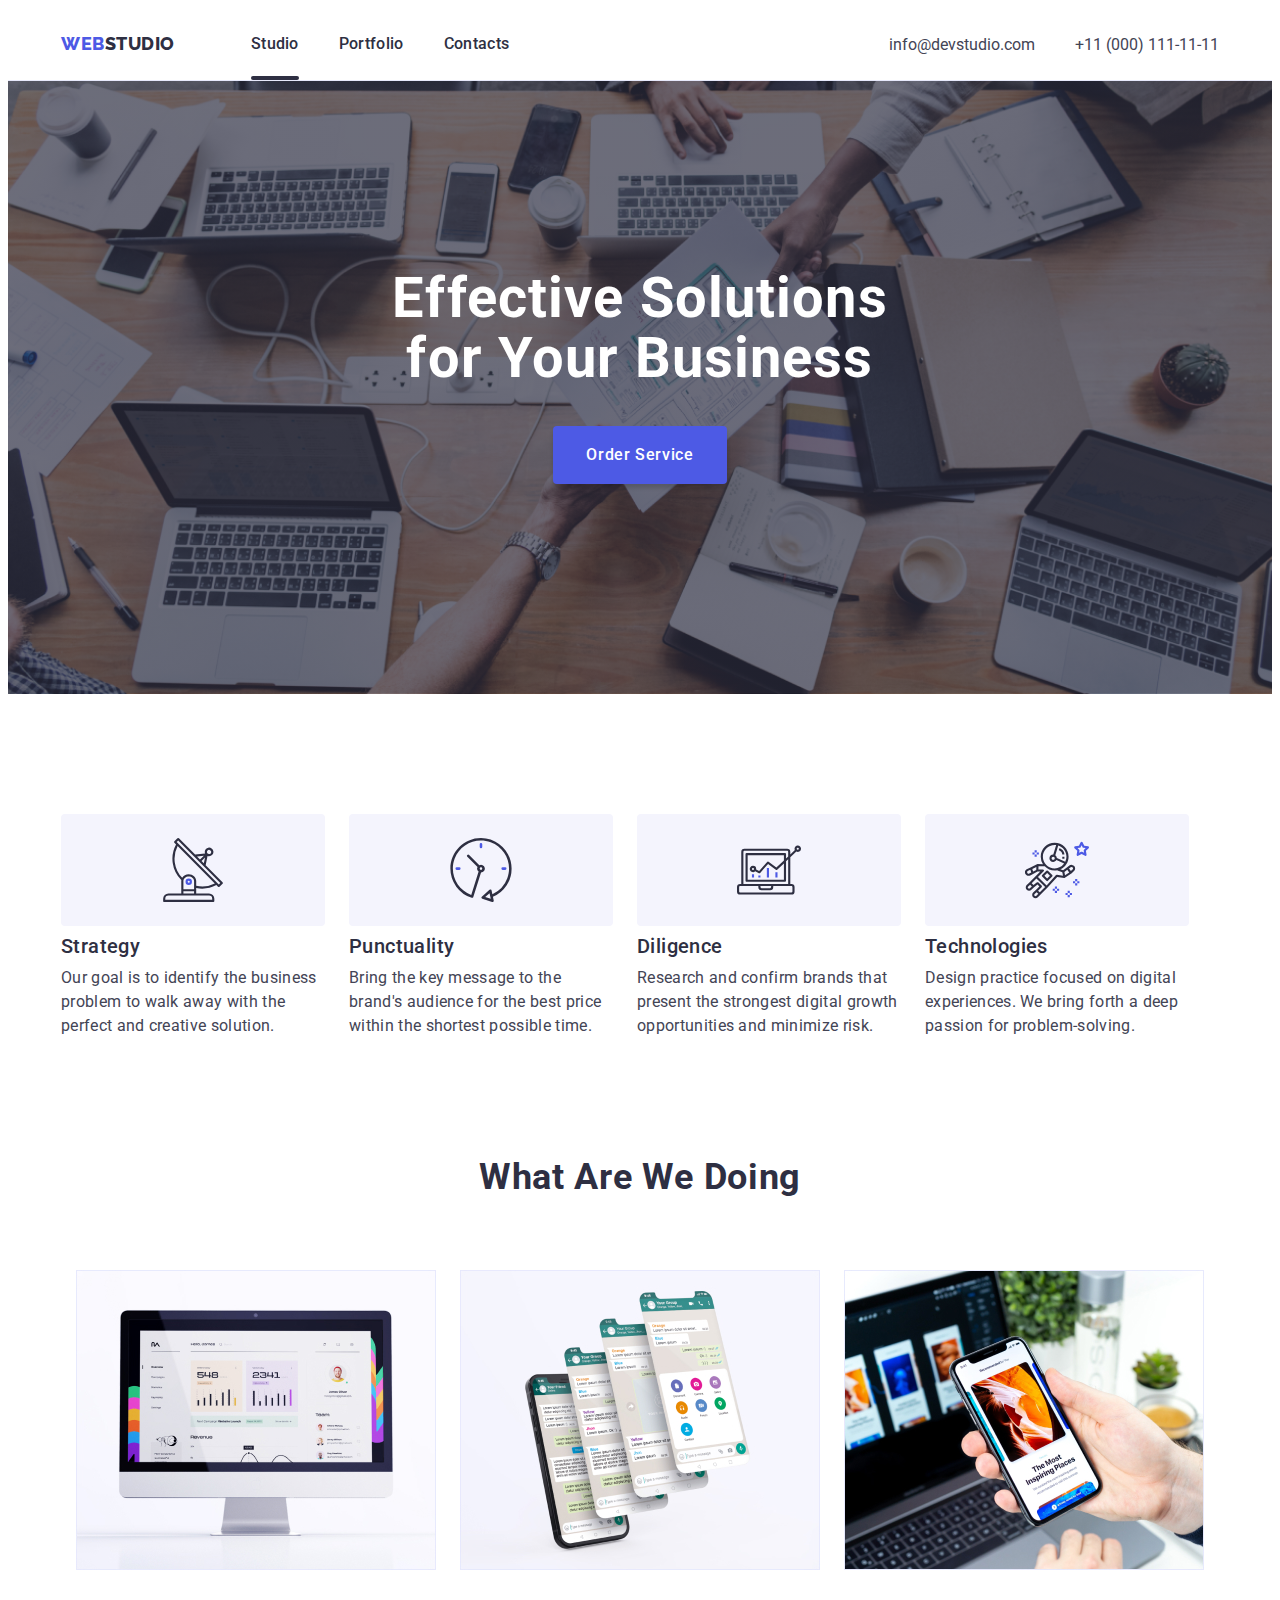
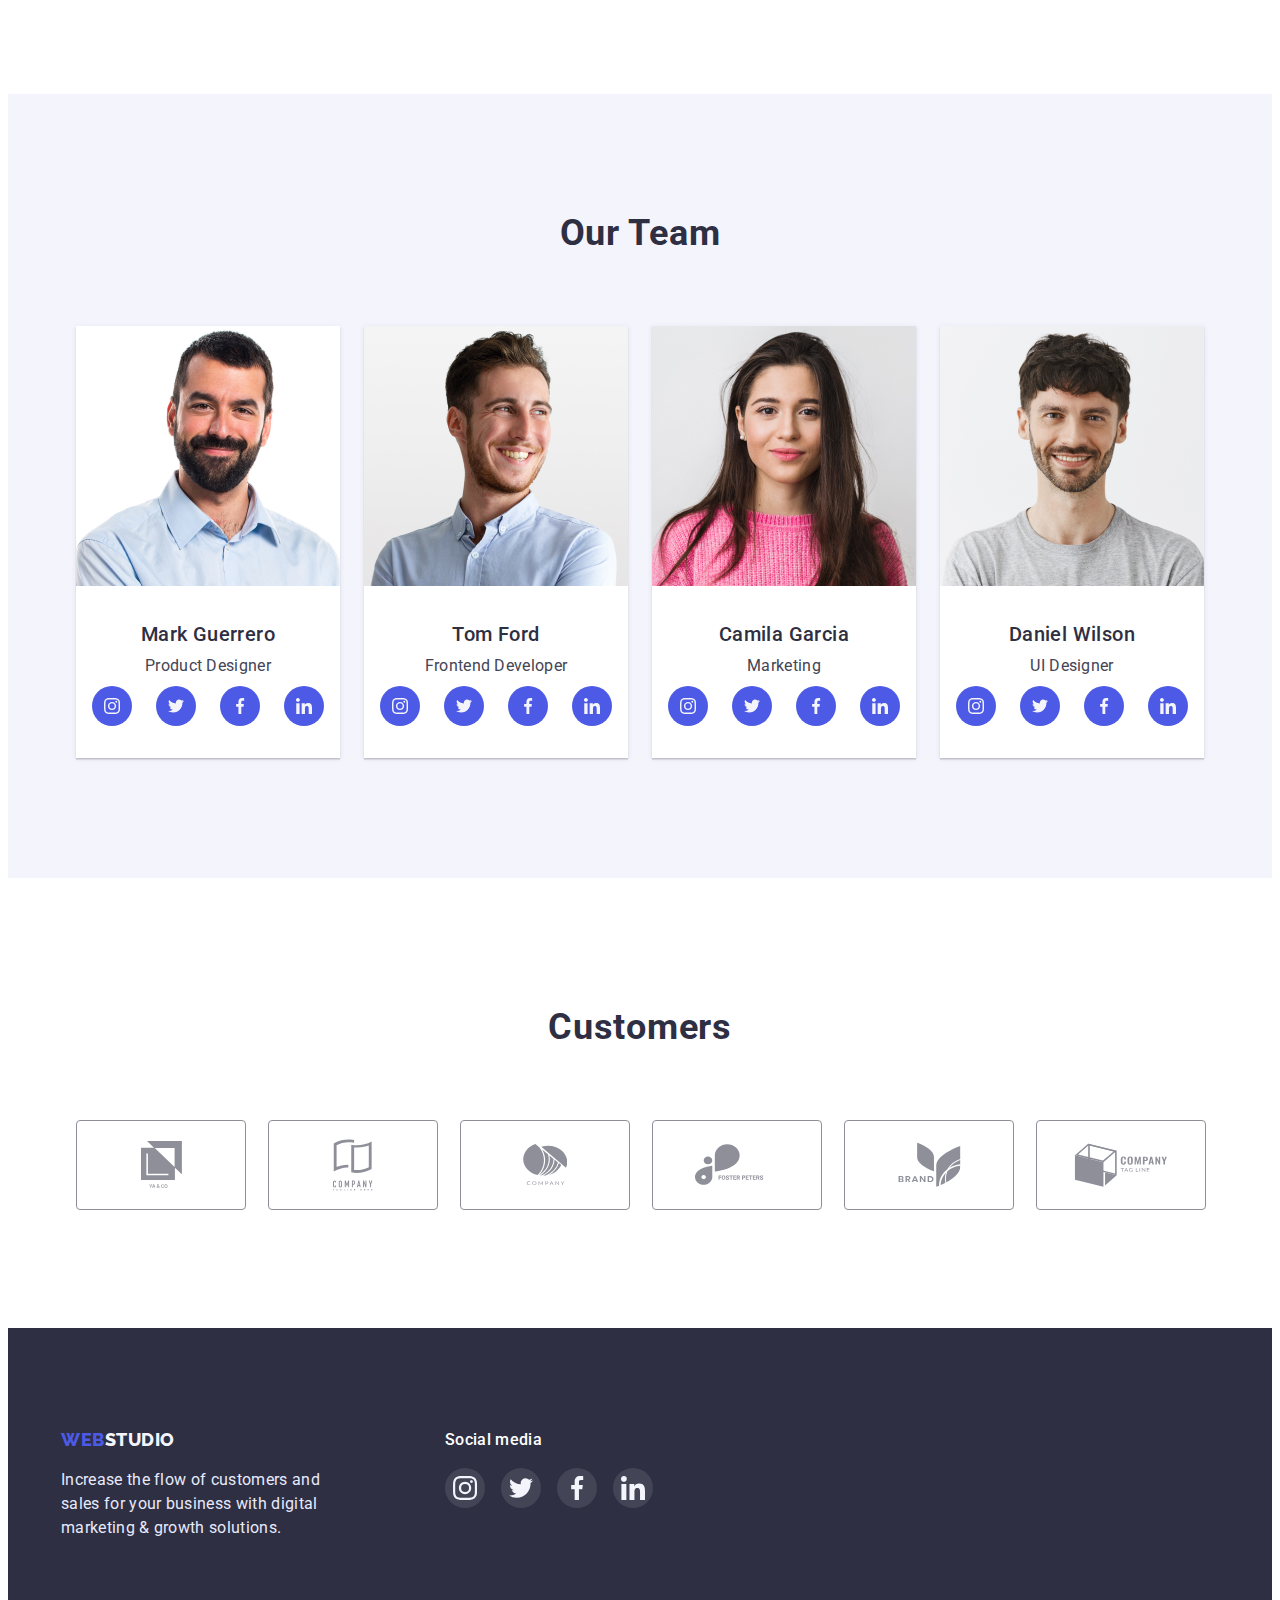
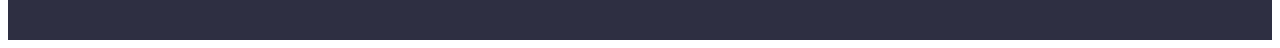
==== index.html @ e7b0e1de "Initial commit" ====
<!DOCTYPE html>
<html lang="en">
  <head>
    <meta charset="UTF-8" />
    <meta http-equiv="X-UA-Compatible" content="IE=edge" />
    <meta name="viewport" content="width=device-width, initial-scale=1.0" />
    <title>Document</title>
    <link rel="preconnect" href="https://fonts.googleapis.com" />
    <link rel="preconnect" href="https://fonts.gstatic.com" crossorigin />
    <link
      href="https://fonts.googleapis.com/css2?family=Raleway:wght@800&family=Roboto:wght@400;500;700;900&display=swap"
      rel="stylesheet"
    />
    <link
      rel="stylesheet"
      href="https://cdnjs.cloudflare.com/ajax/libs/modern-normalize/1.1.0/modern-normalize.min.css"
      integrity="sha512-wpPYUAdjBVSE4KJnH1VR1HeZfpl1ub8YT/NKx4PuQ5NmX2tKuGu6U/JRp5y+Y8XG2tV+wKQpNHVUX03MfMFn9Q=="
      crossorigin="anonymous"
      referrerpolicy="no-referrer"
    />
    <link rel="stylesheet" href="./css/styles.css" />
  </head>

  <body>
    <!--Шапка сайта-->
    <header class="header">
      <div class="container header-cnt">
        <nav class="header-cnt">
          <a class="header-logo" href="./index.html">
            <span>Web</span>Studio
          </a>

          <ul class="header-list list">
            <li class="header-item header-sel-page">
              <a class="header-item-link" href="./index.html">Studio</a>
            </li>
            <li class="header-item">
              <a class="header-item-link" href="./portfolio.html">Portfolio</a>
            </li>
            <li class="header-item">
              <a class="header-item-link" href="">Contacts</a>
            </li>
          </ul>
        </nav>

        <address class="header-address">
          <ul class="header-auth-list list">
            <li class="header-auth-item">
              <a class="header-auth-link" href="mailto:info@devstudio.com"
                >info@devstudio.com</a
              >
            </li>
            <li class="header-auth-item">
              <a class="header-auth-link" href="tel:+110001111111"
                >+11 (000) 111-11-11</a
              >
            </li>
          </ul>
        </address>
      </div>
    </header>

    <main>
      <!--Заказать услугу-->
      <section class="main-page-cnt">
        <div class="container main-paige">
          <h1 class="main-paige-title">
            Effective Solutions <br>
            for Your Business
          <h1>
          <button class="studio-btn" type="button" data-modal-open>Order Service</button>
        </div>
      </section>
      <!--Что мы делаем?-->
      <section class="peculiarities">
        <div class="container">
          <h2 class="hidden">peculiarities</h2>
          
          <ul class="peculiarities-list list">

            <li class="peculiarities-item">

              <ul class="icon-pec-list list">
                <li class="icon-pec-item">
                  <div class="icon-pec-wrap ">
                    <svg class="icon-pec" width="64" height="64">
                      <use href="./images/icons-pec.svg#icon-antenna-1"></use>
                    </svg>
                  </div>
                </li>
              </ul>
              
              <h3 class="item-title pec-it">Strategy</h3>
              <p class="item-after-title pec-iat">
                Our goal is to identify the business problem to walk away with
                the perfect and creative solution.
              </p>
            </li>

            <li class="peculiarities-item">
              <ul class="icon-pec-list list">
                <li class="icon-pec-item">
                  <div class="icon-pec-wrap ">
                    <svg class="icon-pec" width="64" height="64">
                      <use href="./images/icons-pec.svg#icon-clock-1"></use>
                    </svg>
                  </div>
                </li>
              </ul>
              <h3 class="item-title pec-it">Punctuality</h3>
              <p class="item-after-title pec-iat">
                Bring the key message to the brand's audience for the best price
                within the shortest possible time.
              </p>
            </li>
            <li class="peculiarities-item">
              <ul class="icon-pec-list list">
                <li class="icon-pec-item">
                  <div class="icon-pec-wrap ">
                    <svg class="icon-pec" width="64" height="64">
                      <use href="./images/icons-pec.svg#icon-diagram-1"></use>
                    </svg>
                  </div>
                </li>
              </ul>
              <h3 class="item-title pec-it">Diligence</h3>
              <p class="item-after-title pec-iat">
                Research and confirm brands that present the strongest digital
                growth opportunities and minimize risk.
              </p>
            </li>
            <li class="peculiarities-item">
              <ul class="icon-pec-list list">
                <li class="icon-pec-item">
                  <div class="icon-pec-wrap ">
                    <svg class="icon-pec" width="64" height="64">
                      <use href="./images/icons-pec.svg#icon-astronaut-1"></use>
                    </svg>
                  </div>
                </li>
              </ul>
              <h3 class="item-title pec-it">Technologies</h3>
              <p class="item-after-title pec-iat">
                Design practice focused on digital experiences. We bring forth a
                deep passion for problem-solving.
              </p>
            </li>
          </ul>
        </div>
      </section>

      <section class="about">
        <div class="container">
          <h2 class="title-about title">What are we doing</h2>

          <ul class="about-list list">
            <li class="about-item">
              <img
                class="about-img"
                src="./images/Rectangle71.jpg"
                alt="computer with analytics"
                width="360"
              />
            </li>
            <li class="about-item">
              <img
                class="about-img"
                src="./images/Rectangle72.jpg"
                alt="phone with screens"
                width="360"
              />
            </li>
            <li class="about-item">
              <img
                class="about-img"
                src="./images/Rectangle73.jpg"
                alt="phone infront of laptop"
                width="360"
              />
            </li>
          </ul>
        </div>
      </section>
      <!--Наша команда-->
      <section class="us">
        <div class="container">
          <h2 class="us-title title">Our Team</h2>

          <ul class="us-list list">
            <li class="us-item">
              <img
                src="./images/img1.jpg"
                alt="a man in a blue t-shirt looking straight"
                width="264"
              />
              <div class="team-text">
                <h3 class="item-title team-it">Mark Guerrero</h3>
                <p class="item-after-title team-iat">Product Designer</p>
              <ul class="team-soc-list list">
                <li class="team-soc-item">
                  <a href="" class="team-soc-link link">
                    <svg class="team-soc-icon" width="16" height="16">
                      <use href="./images/icon-team.svg#icon-instagram-2"></use>
                    </svg>
                  </a>
                </li>
                <li class="team-soc-item">
                  <a href="" class="team-soc-link link">
                    <svg class="team-soc-icon" width="16" height="16">
                      <use href="./images/icon-team.svg#icon-twitter-1"></use>
                    </svg>
                  </a>
                </li>
                <li class="team-soc-item">
                  <a href="" class="team-soc-link link">
                    <svg class="team-soc-icon" width="16" height="16">
                      <use href="./images/icon-team.svg#icon-facebook-1"></use>
                    </svg>
                  </a>
                </li>
                <li class="team-soc-item">
                  <a href="" class="team-soc-link link">
                    <svg class="team-soc-icon" width="16" height="16">
                      <use href="./images/icon-team.svg#icon-linkedin-1"></use>
                    </svg>
                  </a>
                </li>
              </ul>
              </div>
            </li>
            <li class="us-item">
              <img
                src="./images/img2.jpg"
                alt="a man in a blue t-shirt looking to the side"
                width="264"
              />
              <div class="team-text">
                <h3 class="item-title team-it">Tom Ford</h3>
                <p class="item-after-title team-iat">Frontend Developer</p>
              <ul class="team-soc-list list">
                <li class="team-soc-item">
                  <a href="" class="team-soc-link link">
                    <svg class="team-soc-icon" width="16" height="16">
                      <use href="./images/icon-team.svg#icon-instagram-2"></use>
                    </svg>
                  </a>
                </li>
                <li class="team-soc-item">
                  <a href="" class="team-soc-link link">
                    <svg class="team-soc-icon" width="16" height="16">
                      <use href="./images/icon-team.svg#icon-twitter-1"></use>
                    </svg>
                  </a>
                </li>
                <li class="team-soc-item">
                  <a href="" class="team-soc-link link">
                    <svg class="team-soc-icon" width="16" height="16">
                      <use href="./images/icon-team.svg#icon-facebook-1"></use>
                    </svg>
                  </a>
                </li>
                <li class="team-soc-item">
                  <a href="" class="team-soc-link link">
                    <svg class="team-soc-icon" width="16" height="16">
                      <use href="./images/icon-team.svg#icon-linkedin-1"></use>
                    </svg>
                  </a>
                </li>
              </ul>
              </div>
            </li>
            <li class="us-item">
              <img src="./images/img3.jpg" alt="a women" width="264" />
              <div class="team-text">
                <h3 class="item-title team-it">Camila Garcia</h3>
                <p class="item-after-title team-iat">Marketing</p>
                <ul class="team-soc-list list">
                <li class="team-soc-item">
                  <a href="" class="team-soc-link link">
                    <svg class="team-soc-icon" width="16" height="16">
                      <use href="./images/icon-team.svg#icon-instagram-2"></use>
                    </svg>
                  </a>
                </li>
                <li class="team-soc-item">
                  <a href="" class="team-soc-link link">
                    <svg class="team-soc-icon" width="16" height="16">
                      <use href="./images/icon-team.svg#icon-twitter-1"></use>
                    </svg>
                  </a>
                </li>
                <li class="team-soc-item">
                  <a href="" class="team-soc-link link">
                    <svg class="team-soc-icon" width="16" height="16">
                      <use href="./images/icon-team.svg#icon-facebook-1"></use>
                    </svg>
                  </a>
                </li>
                <li class="team-soc-item">
                  <a href="" class="team-soc-link link">
                    <svg class="team-soc-icon" width="16" height="16">
                      <use href="./images/icon-team.svg#icon-linkedin-1"></use>
                    </svg>
                  </a>
                </li>
              </ul>
              </div>
            </li>
            <li class="us-item">
              <img
                src="./images/img4.jpg"
                alt="a man in a grey t-shirt looking straight"
                width="264"
              />
              <div class="team-text">
                <h3 class="item-title team-it">Daniel Wilson</h3>
                <p class="item-after-title team-iat">UI Designer</p>
              <ul class="team-soc-list list">
                <li class="team-soc-item">
                  <a href="" class="team-soc-link link">
                    <svg class="team-soc-icon" width="16" height="16">
                      <use href="./images/icon-team.svg#icon-instagram-2"></use>
                    </svg>
                  </a>
                </li>
                <li class="team-soc-item">
                  <a href="" class="team-soc-link link">
                    <svg class="team-soc-icon" width="16" height="16">
                      <use href="./images/icon-team.svg#icon-twitter-1"></use>
                    </svg>
                  </a>
                </li>
                <li class="team-soc-item">
                  <a href="" class="team-soc-link link">
                    <svg class="team-soc-icon" width="16" height="16">
                      <use href="./images/icon-team.svg#icon-facebook-1"></use>
                    </svg>
                  </a>
                </li>
                <li class="team-soc-item">
                  <a href="" class="team-soc-link link">
                    <svg class="team-soc-icon" width="16" height="16">
                      <use href="./images/icon-team.svg#icon-linkedin-1"></use>
                    </svg>
                  </a>
                </li>
              </ul>
              </div>
            </li>
          </ul>
        </div>
      </section>
      <section class="customers container">
        <div class="customers-cnt">
        <h2 class="customers-title">Customers</h2>
        <ul class="customers-list list">
          <li class="customers-item">
            <a href="" class="customers-link link">
              <svg class="customers-icon" width="41" height="47">
                <use href="./images/cust-logo.svg#icon-logo1"></use>
              </svg>
            </a>
          </li>
          <li class="customers-item">
            <a href="" class="customers-link link">
              <svg class="customers-icon" width="40" height="52">
                <use href="./images/cust-logo.svg#icon-logo2"></use>
              </svg>
            </a>
          </li>
          <li class="customers-item">
            <a href="" class="customers-link link">
              <svg class="customers-icon" width="44" height="41">
                <use href="./images/cust-logo.svg#icon-logo3"></use>
              </svg>
            </a>
          </li>
          <li class="customers-item">
            <a href="" class="customers-link link">
              <svg class="customers-icon" width="84" height="41">
                <use href="./images/cust-logo.svg#icon-logo4"></use>
              </svg>
            </a>
          </li>
          <li class="customers-item">
            <a href="" class="customers-link link">
              <svg class="customers-icon" width="63" height="45">
                <use href="./images/cust-logo.svg#icon-logo5"></use>
              </svg>
            </a>
          </li>
          <li class="customers-item">
            <a href="" class="customers-link link">
              <svg class="customers-icon" width="94" height="44">
                <use href="./images/cust-logo.svg#icon-logo6"></use>
              </svg>
            </a>
          </li>
        </ul>
        </div>
      </section>
    </main>

    <!--Футер-->
    <footer class="footer">
      <div class="container">
        <ul class="footer-list list">
          <li class="footer-item">
            <a class="footer-logo" href="./index.html"> <span>Web</span>Studio </a>
            <p class="footer-text">
              Increase the flow of customers and sales for your business with
              digital marketing & growth solutions.
            </p>
          </li>
          <li class="footer-item">
            <h3 class="footer-item-title">Social media</h3>
            <ul class="footer-soc-list list">
              <li class="footer-soc-item">
                <a href="" class="footer-soc-link link">
                  <svg class="footer-icon" width="24" height="24">
                    <use href="./images/footer-icons.svg#icon-instagram-footer"></use>
                  </svg>
                </a>
              </li>
              <li class="footer-soc-item">
                <a href="" class="footer-soc-link link">
                  <svg class="footer-icon" width="24" height="24">
                    <use href="./images/footer-icons.svg#icon-twitter-footer"></use>
                  </svg>
                </a>
              </li>
              <li class="footer-soc-item">
                <a href="" class="footer-soc-link link">
                  <svg class="footer-icon" width="24" height="24">
                    <use href="./images/footer-icons.svg#icon-facebook-footer"></use>
                  </svg>
                </a>
              </li>
              <li class="footer-soc-item">
                <a href="" class="footer-soc-link link">
                  <svg class="footer-icon" width="24" height="24">
                    <use href="./images/footer-icons.svg#icon-linkedin-footer"></use>
                  </svg>
                </a>
              </li>
            </ul>
          </li>
        </ul>
      </div>
    </footer>
    <!--------modal1 order service---------->
    <div class="backdrop is-hidden" data-modal>
      <div class="modal">
        <div class="close-btn-item">
          <button class="close-btn" type="button" data-modal-close>
            <svg class="close-icon" width="8" height="8">
              <use href="./images/close-modal.svg#icon-x-btn"></use>
            </svg>
          </button>
        </div>
      </div>
    </div>
    <script src="./js/modal.js"></script>
  </body>
</html>
---- css/styles.css ----
/*цвет основного текста  #2E2F42
вторичный цвет текста #434455
фон #fff 
фон первой секции и футера #2E2F42
цвет логотипа хедер #4D5AE5 web #2E2F42 studio
цвет акцент #fff
цвет лого футер #4D5AE5 #F4F4FD
цвет текста футер #E7E9FC
цвет контактов #434455

*/

*,
::after ::before {
  box-sizing: border-box;
}

:root {
  --main-title-color: #2e2f42;
  --second-title-color: #434455;
  --main-btn-color: #fff;
  --hover-btn-color: #404bbf;
  --typical-lh: 1.5;
  --accent-color: #4d5ae5;
}

body {
  background-color: #fff;
  color: var(--second-title-color);
  font-family: "Roboto", sans-serif;
}
.container {
  margin-left: auto;
  margin-right: auto;
  width: 1158px;
  /*outline: 2px solid tomato;*/
  padding-left: 15px;
  padding-right: 15px;
}
.list {
  list-style: none;
  padding: 0;
  margin: 0;
}

.item-title {
  font-weight: 500;
  font-size: 20px;
  line-height: 1.2;
  letter-spacing: 0.02em;
  color: var(--main-title-color);
}

.item-after-title {
  font-weight: 400;
  font-size: 16px;
  line-height: var(--typical-lh);
  letter-spacing: 0.02em;
  color: var(--second-title-color);
}

.hidden {
  position: absolute;
  width: 1px;
  height: 1px;
  margin: -1px;
  border: 0;
  padding: 0;
  white-space: nowrap;
  clip-path: inset(100%);
  clip: rect(0 0 0 0);
  overflow: hidden;
}

.title {
  font-size: 36px;
  line-height: 1.11;
  text-align: center;
  letter-spacing: 0.02em;
  text-transform: capitalize;
  color: var(--main-title-color);
}

/*--------header--------*/
.header {
  margin: 0;
  padding: 0;
  border-bottom: 1px solid #e7e9fc;
  display: flex;
  align-items: center;
}

.header-cnt {
  display: flex;
  align-items: center;
}

.header-logo {
  font-family: "Raleway";
  font-weight: 800;
  font-size: 18px;
  line-height: 1.33;
  display: flex;
  align-items: center;
  letter-spacing: 0.03em;
  text-transform: uppercase;
  text-decoration: none;
  color: #2e2f42;
}

.header-logo > span {
  color: var(--accent-color);
}

.header-list {
  display: flex;
  align-items: center;
  margin-left: 76px;
}

.header-list .header-item {
  margin-right: 40px;
}

.header-list .header-item:last-child {
  margin-right: 0;
}

.header-item {
  position: relative;
  display: inline-block;

  font-weight: 500;
  font-size: 16px;
  line-height: var(--typical-lh);
  letter-spacing: 0.02em;
  color: var(--main-title-color);
}

.header-sel-page::after {
  content: "";
  position: absolute;
  width: 100%;
  height: 4px;
  left: 0px;
  bottom: 0;
  background: var(--main-title-color);
  border-radius: 2px;

  transition: color 250ms cubic-bezier(0.4, 0, 0.2, 1);
}

.header-sel-page:hover::after {
  content: "";
  position: absolute;
  width: 100%;
  height: 4px;
  left: 0px;
  bottom: 0;
  background: #404bbf;
  border-radius: 2px;
}

.header-item-link {
  padding-top: 24px;
  padding-bottom: 24px;
  display: block;

  font-weight: 500;
  font-size: 16px;
  line-height: var(--typical-lh);
  letter-spacing: 0.02em;
  color: #2e2f42;
  text-decoration: none;

  transition: color 250ms cubic-bezier(0.4, 0, 0.2, 1);
}

.header-auth-link {
  font-style: normal;
  text-decoration: none;
  color: #434455;
  transition: color 250ms cubic-bezier(0.4, 0, 0.2, 1);
}

.header-auth-link:hover,
.header-auth-link:focus {
  color: var(--accent-color);
}

.header-item-link:hover,
.header-item-link:focus {
  color: var(--accent-color);
}

.header-auth-list {
  display: flex;
}

.header-auth-list .header-auth-item + .header-auth-item {
  margin-left: 40px;
}

.header-address {
  margin-left: auto;
}

/*--------main page--------*/

.main-page-cnt {
  padding-top: 188px;
  padding-bottom: 188px;
  background-color: #2e2f42;
  max-width: 1440px;
  background-image: linear-gradient(
      rgba(46, 47, 66, 0.7),
      rgba(46, 47, 66, 0.7)
    ),
    url(../images/main-page-img.jpg);
  background-size: cover;
  background-repeat: no-repeat;
  background-position: 50% 50%;
  margin-left: auto;
  margin-right: auto;
}

.main-paige-title {
  font-size: 56px;
  line-height: 1.07;
  text-align: center;
  letter-spacing: 0.02em;
  color: #ffffff;
  margin-top: 0;
  margin-bottom: 48;
}
.studio-btn {
  font-family: "Roboto";
  font-weight: 500;
  font-size: 16px;
  line-height: 24px;
  display: flex;
  align-items: center;
  letter-spacing: 0.04em;

  color: var(--main-btn-color);
  background-color: var(--accent-color);
  box-shadow: 0px 4px 4px rgba(0, 0, 0, 0.15);
  border: 1px solid transparent;
  transition-property: background-color, color, box-shadow;
  transition-duration: 250ms;
  transition-timing-function: cubic-bezier(0.4, 0, 0.2, 1);

  border-radius: 4px;
  padding: 16px 32px;
  min-width: 169px;
  margin: auto;
  display: block;
}

.studio-btn:hover,
.studio-btn:focus {
  background-color: var(--hover-btn-color);
  box-shadow: 0px 3px 1px rgba(0, 0, 0, 0.1), 0px 2px 1px rgba(0, 0, 0, 0.08),
    0px 2px 2px rgba(0, 0, 0, 0.12);
  border: 1px solid transparent;
}

/*----peculiarities----*/

.peculiarities {
  padding-top: 120px;
  padding-bottom: 120px;
}

.peculiarities-list {
  display: flex;
}

.peculiarities-item {
  margin-left: 24px;
}

.peculiarities-list .peculiarities-item:first-child {
  margin-left: 0;
}
.pec-it {
  margin: 0;
  margin-bottom: 8px;
  margin-top: 8px;
  width: 264px;
}

.pec-iat {
  margin: 0;
  padding-bottom: 0;
  width: 264px;
}

.icon-pec-list {
  display: flex;
  justify-content: center;
}
.icon-pec-item {
  width: 264px;
  height: 112px;
}

.icon-pec-wrap {
  width: 100%;
  height: 100%;
  border-radius: 4px;
  display: flex;
  justify-content: center;
  align-items: center;
  background-color: #f4f4fd;
}

/*----what are we doing----*/
.about {
  padding-bottom: 120px;
}

.title-about {
  margin-top: 0;
  margin-bottom: 72px;
}

.about-list {
  display: flex;
  justify-content: center;
}

.about-item {
  margin-left: 24px;
}

.about-list .about-item:first-child {
  margin-left: 0;
}
/*----us/team----*/
.us {
  background-color: #f4f4fd;
  padding-bottom: 120px;
  padding-top: 120px;
}

.us-list {
  display: flex;
  justify-content: center;
}

.us-item {
  margin-left: 24px;
  background-color: #fff;

  box-shadow: 0px 1px 6px rgba(46, 47, 66, 0.08),
    0px 1px 1px rgba(46, 47, 66, 0.16), 0px 2px 1px rgba(46, 47, 66, 0.08);
}

.team-text {
  padding-top: 32px;
  padding-bottom: 32px;
}

.us-list .us-item:first-child {
  margin-left: 0;
}

.us-title {
  margin-top: 0;
  margin-bottom: 72px;
}

.team-it {
  margin: 0;
  margin-bottom: 8px;
  text-align: center;
}
.team-iat {
  margin: 0;
  text-align: center;
  margin-bottom: 8px;
}

.team-soc-list {
  display: flex;
  justify-content: center;
  gap: 24px;
}

.team-soc-item {
  width: 40px;
  height: 40px;
}

.team-soc-link {
  width: 100%;
  height: 100%;
  border-radius: 50%;
  display: flex;
  justify-content: center;
  align-items: center;
  background-color: #4d5ae5;

  transition-property: background-color;
  transition-duration: 250ms;
  transition-timing-function: cubic-bezier(0.4, 0, 0.2, 1);
}

.team-soc-item {
  fill: #f4f4fd;
}

.team-soc-link:is(:hover, :focus) {
  background-color: #404bbf;
}

/*--------customers--------*/
.customers {
  padding-top: 130px;
  padding-bottom: 120px;
}

.customers-title {
  margin-top: 0;
  margin-bottom: 72px;
  text-align: center;
  font-weight: 700;
  font-size: 36px;
  line-height: 1.11;
  text-align: center;
  letter-spacing: 0.02em;
  text-transform: capitalize;
  color: #2e2f42;
}
.customers-list {
  display: flex;
  justify-content: center;
  gap: 24px;
}

.customers-item {
  width: 168px;
  height: 88px;
}

.customers-link {
  width: 100%;
  height: 100%;
  border: 1px solid #8e8f99;
  border-radius: 4px;
  display: flex;
  justify-content: center;
  align-items: center;

  transition-property: border;
  transition-duration: 250ms;
  transition-timing-function: cubic-bezier(0.4, 0, 0.2, 1);
}

.customers-icon {
  fill: #8e8f99;
  transition-property: fill;
  transition-duration: 250ms;
  transition-timing-function: cubic-bezier(0.4, 0, 0.2, 1);
}

/*.customers-item:is(:hover, :focus) {
  fill: #404bbf;
}*/

.customers-link:is(:hover, :focus) {
  border-color: #404bbf;
}

.customers-link:is(:hover, :focus) > .customers-icon {
  fill: #404bbf;
}
/*-------footer--------*/
.footer {
  background-color: #2e2f42;
  padding-top: 100px;
  padding-bottom: 100px;
}
.footer-logo {
  font-family: "Raleway";
  font-weight: 800;
  font-size: 18px;
  line-height: 1.33;
  display: flex;
  align-items: center;
  letter-spacing: 0.03em;
  text-transform: uppercase;
  text-decoration: none;
  color: #f4f4fd;
  margin-bottom: 16px;
}

.footer-logo > span {
  color: var(--accent-color);
}

.footer-text {
  font-size: 16px;
  line-height: var(--typical-lh);
  letter-spacing: 0.02em;
  color: #e7e9fc;
  width: 264px;
  margin: 0;
}

.footer-list {
  display: flex;
  gap: 120px;
}

.footer-item-title {
  margin-top: 0;
  margin-bottom: 16px;
  font-weight: 500;
  font-size: 16px;
  line-height: var(--typical-lh);
  letter-spacing: 0.02em;
  color: #ffffff;
}

.footer-soc-list {
  display: flex;
  justify-content: center;
  gap: 16px;
}

.footer-soc-item {
  width: 40px;
  height: 40px;
  fill: #fff;
}

.footer-soc-link {
  width: 100%;
  height: 100%;
  border-radius: 50%;
  display: flex;
  justify-content: center;
  align-items: center;
  box-sizing: border-box;
  background-color: rgba(255, 255, 255, 0.1);

  transition-property: background-color;
  transition-duration: 250ms;
  transition-timing-function: cubic-bezier(0.4, 0, 0.2, 1);
}

.footer-soc-link:is(:hover, :focus) {
  background-color: #31d0aa;
}
/*--------portfolio--------*/
.box-sec {
  padding-top: 120px;
  padding-bottom: 120px;
}
.portfolio-btn {
  cursor: pointer;
  font-family: "Roboto";
  font-weight: 500;
  font-size: 16px;
  line-height: var(--typical-lh);
  padding: 12px 24px;
  display: flex;
  align-items: center;
  text-align: center;
  letter-spacing: 0.04em;
  color: var(--accent-color);
  background-color: #e7e9fc;
  border: 1px solid #e7e9fc;
  border-radius: 4px;
  /*outline: 1px solid green;*/

  transition-property: background-color, color, box-shadow, border;
  transition-duration: 250ms;
  transition-timing-function: cubic-bezier(0.4, 0, 0.2, 1);
}

.portfolio-btn:hover,
.portfolio-btn:focus {
  background-color: var(--hover-btn-color);
  border: 1px solid var(--hover-btn-color);
  color: var(--main-btn-color);
  box-shadow: 0px 3px 1px rgba(0, 0, 0, 0.1), 0px 2px 1px rgba(0, 0, 0, 0.08),
    0px 2px 2px rgba(0, 0, 0, 0.12);
}

.portfolio-filter-list {
  display: flex;
  align-items: center;
  justify-content: center;
  /*outline: 1px solid green;*/
}
.portfolio-item-btn {
  margin-bottom: 72px;
  cursor: pointer;
}

.portfolio-filter-list .portfolio-item-btn + .portfolio-item-btn {
  margin-left: 12px;
}

.item-after-title-sf {
  font-size: 16px;
  line-height: var(--typical-lh);
  letter-spacing: 0.02em;
  color: var(--second-title-color);
}

/*--------boxes--------*/

.boxes-btn {
  display: flex;
}

.boxes-list {
  display: flex;
  flex-wrap: wrap;
  /*background-color: aqua;*/
  justify-content: center;
  column-gap: 24px;
}

.boxes-element {
  width: 360px;
  /*outline: 1px solid purple;*/
  margin-bottom: 48px;
  /*border: 1px solid purple;
  #e7e9fc*/
}

.boxes-element:is(:hover, :focus) {
  box-shadow: 0px 1px 6px rgba(46, 47, 66, 0.08),
    0px 1px 1px rgba(46, 47, 66, 0.16), 0px 2px 1px rgba(46, 47, 66, 0.08);
}

.boxes-element:nth-child(3n) {
  margin-right: 0;
}

.boxes-element:nth-last-child(-n + 3) {
  margin-bottom: 0;
}

.boxes-element:hover .boxes-cover {
  transform: translateY(0);
}

.item-title-sf {
  margin: 0;
  margin-bottom: 8px;
}

.item-after-title-sf {
  margin: 0;
}

.boxes-thumb {
  position: relative;
  overflow: hidden;
}

.boxes-cover {
  position: absolute;
  top: 0;
  margin: 0;
  padding: 40px 32px 164px 32px;
  background-color: var(--accent-color);
  height: 100%;
  width: 100%;
  transform: translateY(100%);
  transition: transform 250ms cubic-bezier(0.4, 0, 0.2, 1);
}

.boxes-cover-text {
  font-weight: 400;
  font-size: 16px;
  line-height: var(--typical-lh);
  letter-spacing: 0.02em;
  color: #f4f4fd;
}

.boxes-img {
}

.boxes-text {
  border: 1px solid #e7e9fc;
  padding: 32px 16px;
  border-top: none;
}

/*--------modal1--------*/

.backdrop {
  position: fixed;
  top: 0;
  left: 0;
  width: 100%;
  height: 100%;
  background-color: rgba(46, 47, 66, 0.4);
  transition: opacity 250ms cubic-bezier(0.4, 0, 0.2, 1),
    visibility 250ms cubic-bezier(0.4, 0, 0.2, 1);
}

.is-hidden {
  opacity: 0;
  visibility: hidden;
  pointer-events: none;
}

.backdrop.is-hidden .modal {
  transform: translate(-50%, -50%) scale(0);
}

.modal {
  position: absolute;

  top: 50%;
  left: 50%;
  transform: translate(-50%, -50%) scale(1);

  min-width: 408px;
  min-height: 576px;

  background: #fcfcfc;
  box-shadow: 0px 1px 1px rgba(0, 0, 0, 0.14), 0px 1px 3px rgba(0, 0, 0, 0.12),
    0px 2px 1px rgba(0, 0, 0, 0.2);
  border-radius: 4px;
  transition: transform 250ms cubic-bezier(0.4, 0, 0.2, 1);
}

.close-btn-item {
  position: absolute;
  width: 24px;
  height: 24px;
  top: 0;
  right: 0;

  margin-top: 24px;
  margin-right: 24px;
}

.close-btn {
  width: 100%;
  height: 100%;
  display: flex;
  justify-content: center;
  align-items: center;

  background-color: #e7e9fc;
  border: 1px solid rgba(0, 0, 0, 0.1);
  border-radius: 50%;
}

.close-icon {
  fill: #000000;
}

.close-btn:is(:hover, :focus) {
  background-color: var(--hover-btn-color);
  border: var(--hover-btn-color);
}
.close-btn:is(:hover, :focus) > .close-icon {
  fill: #fff;
}
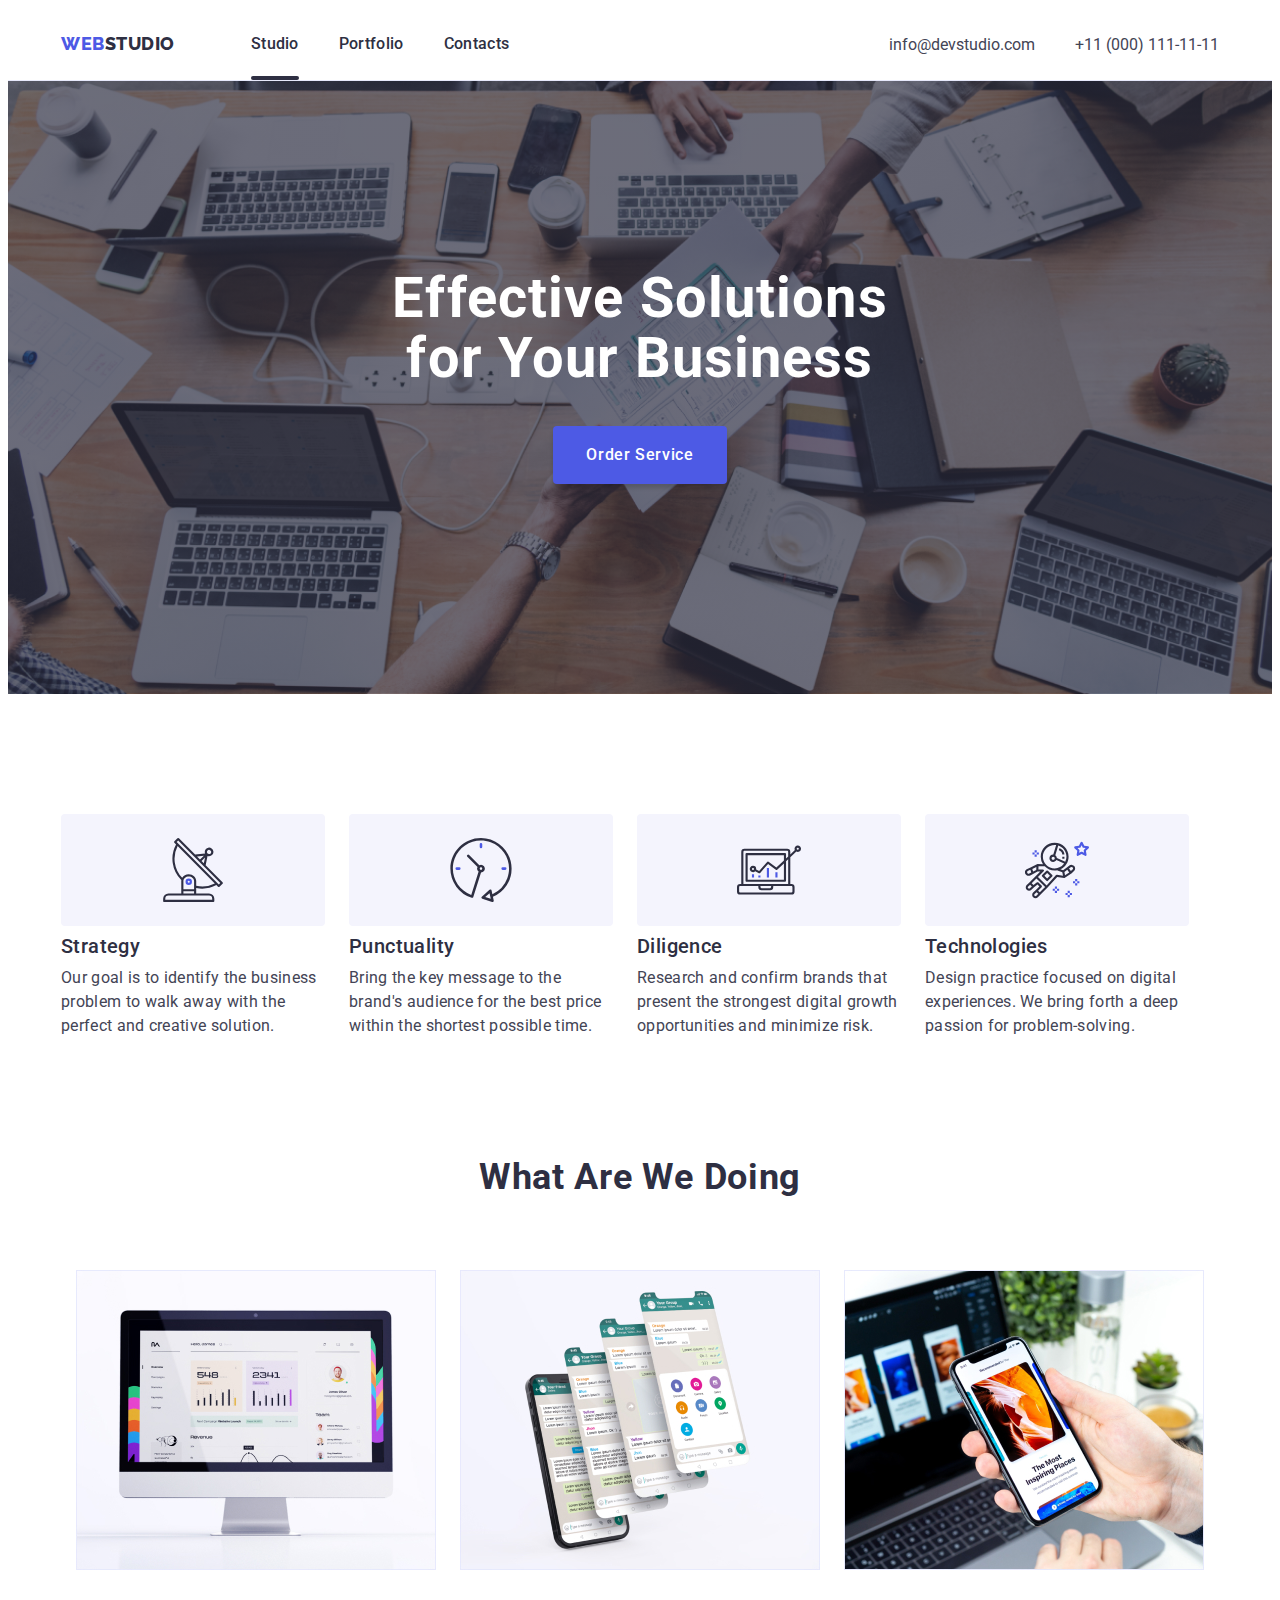
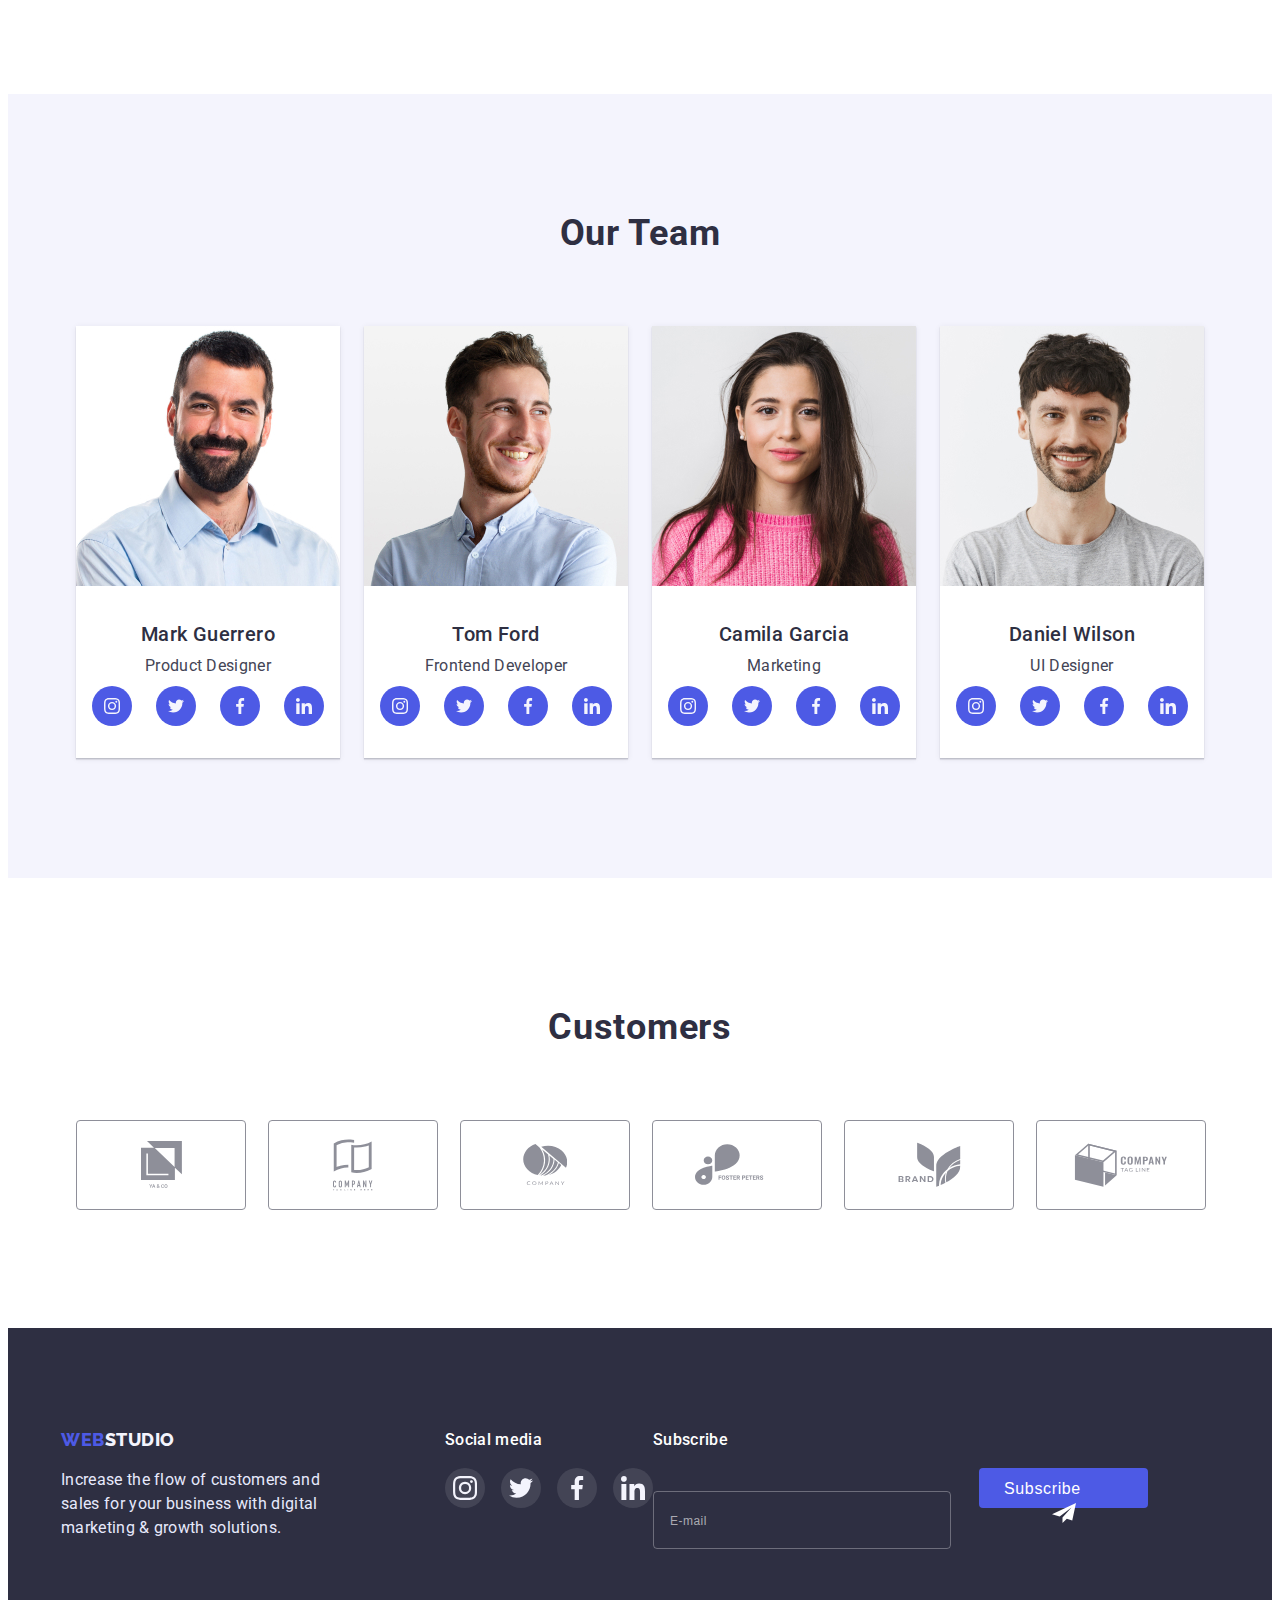
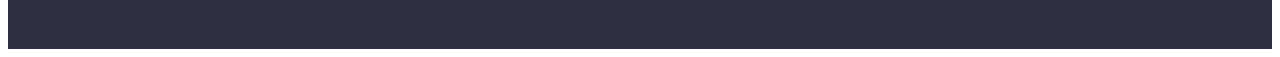
==== commit 30619821: "," ====
--- a/index.html
+++ b/index.html
@@ -405,14 +405,14 @@
     <footer class="footer">
       <div class="container">
         <ul class="footer-list list">
-          <li class="footer-item">
+          <li class="footer-item footer-item-desc">
             <a class="footer-logo" href="./index.html"> <span>Web</span>Studio </a>
             <p class="footer-text">
               Increase the flow of customers and sales for your business with
               digital marketing & growth solutions.
             </p>
           </li>
-          <li class="footer-item">
+          <li class="footer-item footer-item-soc">
             <h3 class="footer-item-title">Social media</h3>
             <ul class="footer-soc-list list">
               <li class="footer-soc-item">
@@ -445,19 +445,86 @@
               </li>
             </ul>
           </li>
+          <li class="footer-item">
+            <form class="footer-form">
+              <div class="footer-field">
+                <label for="user-email" class="footer-input-text">Subscribe</label>
+                  <div class="footer-input-wrap">
+                    <input type="text" name='user-email' class="footer-input" placeholder="E-mail">
+                  <!--butto question-->
+                    <button type="submit" class="footer-submit-button">
+                      <div class="footer-btn-wrap">
+                      <span class="footer-btn-text">Subscribe</span>
+                      <svg class="footer-subscribe-icon" width="24" height="24">
+                        <use href="./images/footer-subsc.svg#icon-subscribe"></use>
+                      </svg>
+                      </div>
+                    </button>
+                    <!--until here-->
+                  </div>
+              </div>
+            </form>
+          </li>
         </ul>
       </div>
     </footer>
     <!--------modal1 order service---------->
     <div class="backdrop is-hidden" data-modal>
       <div class="modal">
-        <div class="close-btn-item">
           <button class="close-btn" type="button" data-modal-close>
             <svg class="close-icon" width="8" height="8">
               <use href="./images/close-modal.svg#icon-x-btn"></use>
             </svg>
           </button>
-        </div>
+          <p class="modal-title">Leave your contacts and we will call you back</p>
+          <form  class="modal-form">
+            <div class="modal-field">
+              <label class="input-text" for="user-name">Name</label>
+              <div class="input-wrap">
+              <input type="text" 
+              name="user-name" 
+              class="modal-input modal-input-normal" 
+              placeholder="">
+                <svg class="modal-icon" width="18" height="24">
+                  <use href="./images/modal-icons.svg#icon-name"></use>
+                </svg>
+              </div>
+             </div>
+              <div class="modal-field">
+              <label class="input-text" for="user-phone">Phone</label>
+              <div class="input-wrap">
+              <input type="tel" 
+              name="user-phone" 
+              class="modal-input modal-input-normal" 
+              placeholder="">
+                <svg class="modal-icon" width="18" height="24">
+                  <use href="./images/modal-icons.svg#icon-phone"></use>
+                </svg>
+              </div>
+             </div>
+              <div class="modal-field">
+              <label class="input-text" for="user-email">Email</label>
+              <div class="input-wrap">
+              <input type="email" 
+              name="user-email" 
+              class="modal-input modal-input-normal" 
+              placeholder="">
+                <svg class="modal-icon" width="18" height="24">
+                  <use href="./images/modal-icons.svg#icon-email"></use>
+                </svg>
+              </div>
+             </div>
+              <div class="modal-field">
+              <label class="input-text" for="user-comment">Comment</label>
+              <textarea name="user-comment" id="user-text" 
+              class="modal-comment modal-input"
+              placeholder="Text input"
+              ></textarea>
+              <div class="input-wrap">
+             </div>
+             </div>
+            <button type="submit" class="modal-btn">Send</button>
+          </form>
       </div>
     </div>
     <script src="./js/modal.js"></script>
--- a/css/styles.css
+++ b/css/styles.css
@@ -511,7 +511,10 @@
 
 .footer-list {
   display: flex;
-  gap: 120px;
+}
+
+.footer-item-desc {
+  margin-right: 120px;
 }
 
 .footer-item-title {
@@ -553,6 +556,79 @@
 
 .footer-soc-link:is(:hover, :focus) {
   background-color: #31d0aa;
+}
+
+.footer-field {
+}
+
+.footer-input-text {
+  font-weight: 500;
+  font-size: 16px;
+  line-height: var(--typical-lh);
+  letter-spacing: 0.02em;
+
+  color: #ffffff;
+  display: inline-block;
+  margin-bottom: 16px;
+}
+
+.footer-input {
+  height: 40px;
+  width: 264px;
+
+  outline: transparent;
+  border: 1px solid rgba(255, 255, 255, 0.3);
+  border-radius: 4px;
+  background-color: transparent;
+  padding: 8px 16px;
+}
+
+.footer-input::placeholder {
+  display: inline-block;
+  font-weight: 400;
+  font-size: 12px;
+  line-height: var(--typical-lh);
+  letter-spacing: 0.04em;
+
+  color: rgba(255, 255, 255, 0.6);
+}
+
+/*button question*/
+.footer-submit-button {
+  display: inline-block;
+  margin-left: 24px;
+  padding: 8px 24px;
+  min-width: 169px;
+  width: 165px;
+  height: 40px;
+
+  background-color: var(--accent-color);
+  border: 1px solid transparent;
+  border-radius: 4px;
+
+  transition-property: background-color, color, box-shadow;
+  transition-duration: 250ms;
+  transition-timing-function: cubic-bezier(0.4, 0, 0.2, 1);
+}
+
+.footer-btn-text {
+  font-weight: 500;
+  font-size: 16px;
+  line-height: var(--typical-lh);
+  display: flex;
+  align-items: center;
+  text-align: center;
+  letter-spacing: 0.04em;
+
+  color: #ffffff;
+}
+
+.footer-subscribe-icon {
+  display: inline-block;
+}
+
+.footer-btn-wrap {
+  gap: 16px;
 }
 /*--------portfolio--------*/
 .box-sec {
@@ -693,13 +769,11 @@
   padding: 32px 16px;
   border-top: none;
 }
-
 /*--------modal1--------*/
 
 .backdrop {
   position: fixed;
   top: 0;
-  left: 0;
   width: 100%;
   height: 100%;
   background-color: rgba(46, 47, 66, 0.4);
@@ -731,26 +805,21 @@
   box-shadow: 0px 1px 1px rgba(0, 0, 0, 0.14), 0px 1px 3px rgba(0, 0, 0, 0.12),
     0px 2px 1px rgba(0, 0, 0, 0.2);
   border-radius: 4px;
+
+  padding: 24px;
+
   transition: transform 250ms cubic-bezier(0.4, 0, 0.2, 1);
 }
 
-.close-btn-item {
-  position: absolute;
+.close-btn {
   width: 24px;
   height: 24px;
-  top: 0;
-  right: 0;
-
-  margin-top: 24px;
-  margin-right: 24px;
-}
-
-.close-btn {
-  width: 100%;
-  height: 100%;
-  display: flex;
-  justify-content: center;
-  align-items: center;
+  display: flex;
+  justify-content: center;
+  align-items: center;
+  margin-left: auto;
+  padding: 0;
+  margin-bottom: 24px;
 
   background-color: #e7e9fc;
   border: 1px solid rgba(0, 0, 0, 0.1);
@@ -768,3 +837,113 @@
 .close-btn:is(:hover, :focus) > .close-icon {
   fill: #fff;
 }
+
+.modal-title {
+  font-weight: 500;
+  font-size: 16px;
+  line-height: var(--typical-lh);
+  text-align: center;
+  letter-spacing: 0.02em;
+  color: var(--main-title-color);
+  margin-top: 0;
+  margin-bottom: 16px;
+}
+
+.modal-field {
+  margin-bottom: 8px;
+}
+
+.modal-input {
+  width: 360px;
+
+  outline: transparent;
+  border: 1px solid rgba(33, 33, 33, 0.2);
+  border-radius: 4px;
+  background-color: transparent;
+  padding: 8px 16px;
+}
+
+.modal-input:last-child {
+  margin-bottom: 16px;
+}
+
+.modal-input-normal {
+  height: 40px;
+}
+
+.modal-comment {
+  width: 100%;
+  height: 120px;
+
+  padding: 8px 16px;
+  resize: none;
+}
+
+.modal-input::placeholder {
+  display: inline-block;
+  margin-top: 8px;
+  font-weight: 400;
+  font-size: 12px;
+  line-height: 1.17px;
+  letter-spacing: 0.04em;
+  color: rgba(117, 117, 117, 0.5);
+}
+
+.modal-input:focus {
+  border-color: var(--accent-color);
+}
+
+.modal-input:focus + .modal-icon {
+  fill: var(--accent-color);
+}
+
+.input-text {
+  font-weight: 400;
+  font-size: 12px;
+  line-height: 1.17;
+  letter-spacing: 0.04em;
+  color: #8e8f99;
+  display: inline-block;
+  margin-bottom: 4px;
+}
+.input-wrap {
+  position: relative;
+}
+.modal-icon {
+  position: absolute;
+  top: 50%;
+  left: 16px;
+  transform: translateY(-50%);
+}
+
+.modal-btn {
+  font-weight: 500;
+  font-size: 16px;
+  line-height: var(--typical-lh);
+  display: flex;
+  align-items: center;
+  text-align: center;
+  letter-spacing: 0.04em;
+
+  color: #ffffff;
+  background-color: var(--accent-color);
+  box-shadow: 0px 4px 4px rgba(0, 0, 0, 0.15);
+  border: 1px solid transparent;
+  transition-property: background-color, color, box-shadow;
+  transition-duration: 250ms;
+  border-radius: 4px;
+  transition-timing-function: cubic-bezier(0.4, 0, 0.2, 1);
+
+  padding: 16px 32px;
+  min-width: 169px;
+  margin: auto;
+  display: block;
+}
+
+.modal-btn:hover,
+.modal-btn:focus {
+  background-color: var(--hover-btn-color);
+  box-shadow: 0px 3px 1px rgba(0, 0, 0, 0.1), 0px 2px 1px rgba(0, 0, 0, 0.08),
+    0px 2px 2px rgba(0, 0, 0, 0.12);
+  border: 1px solid transparent;
+}
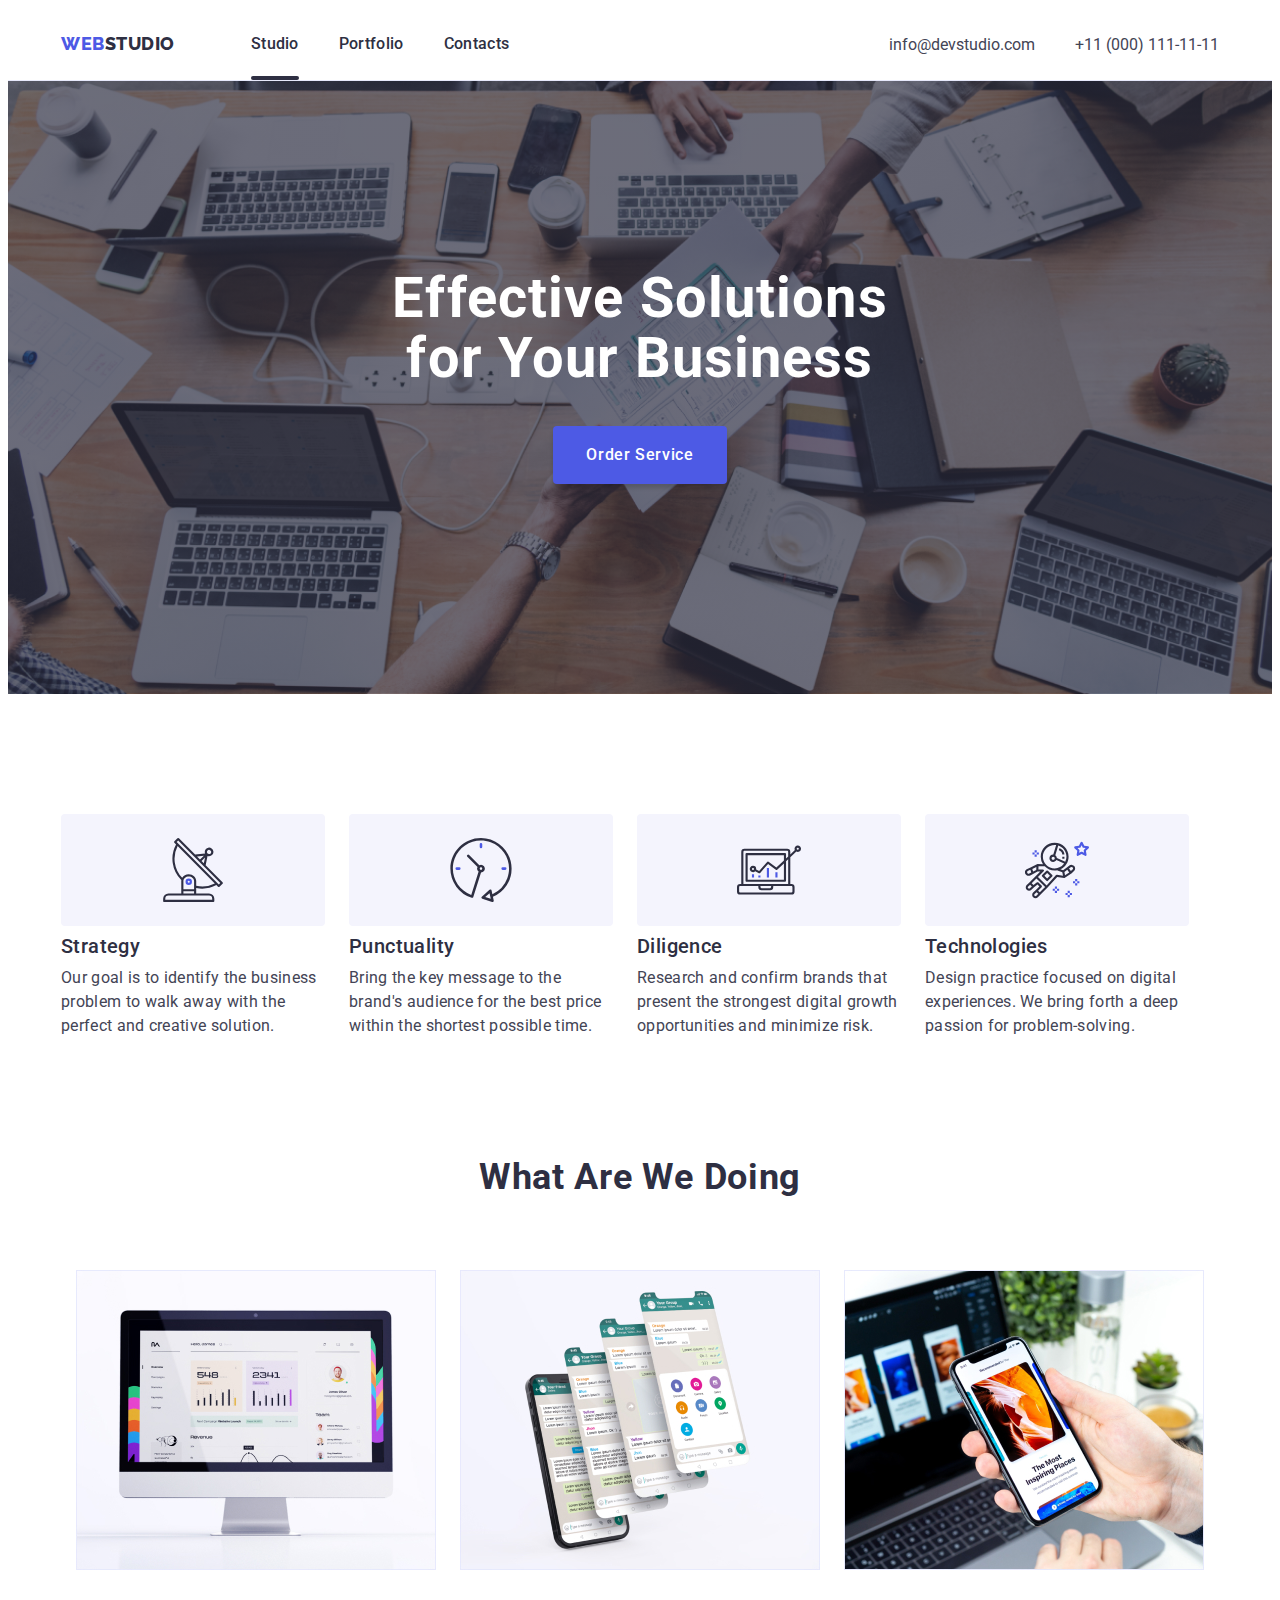
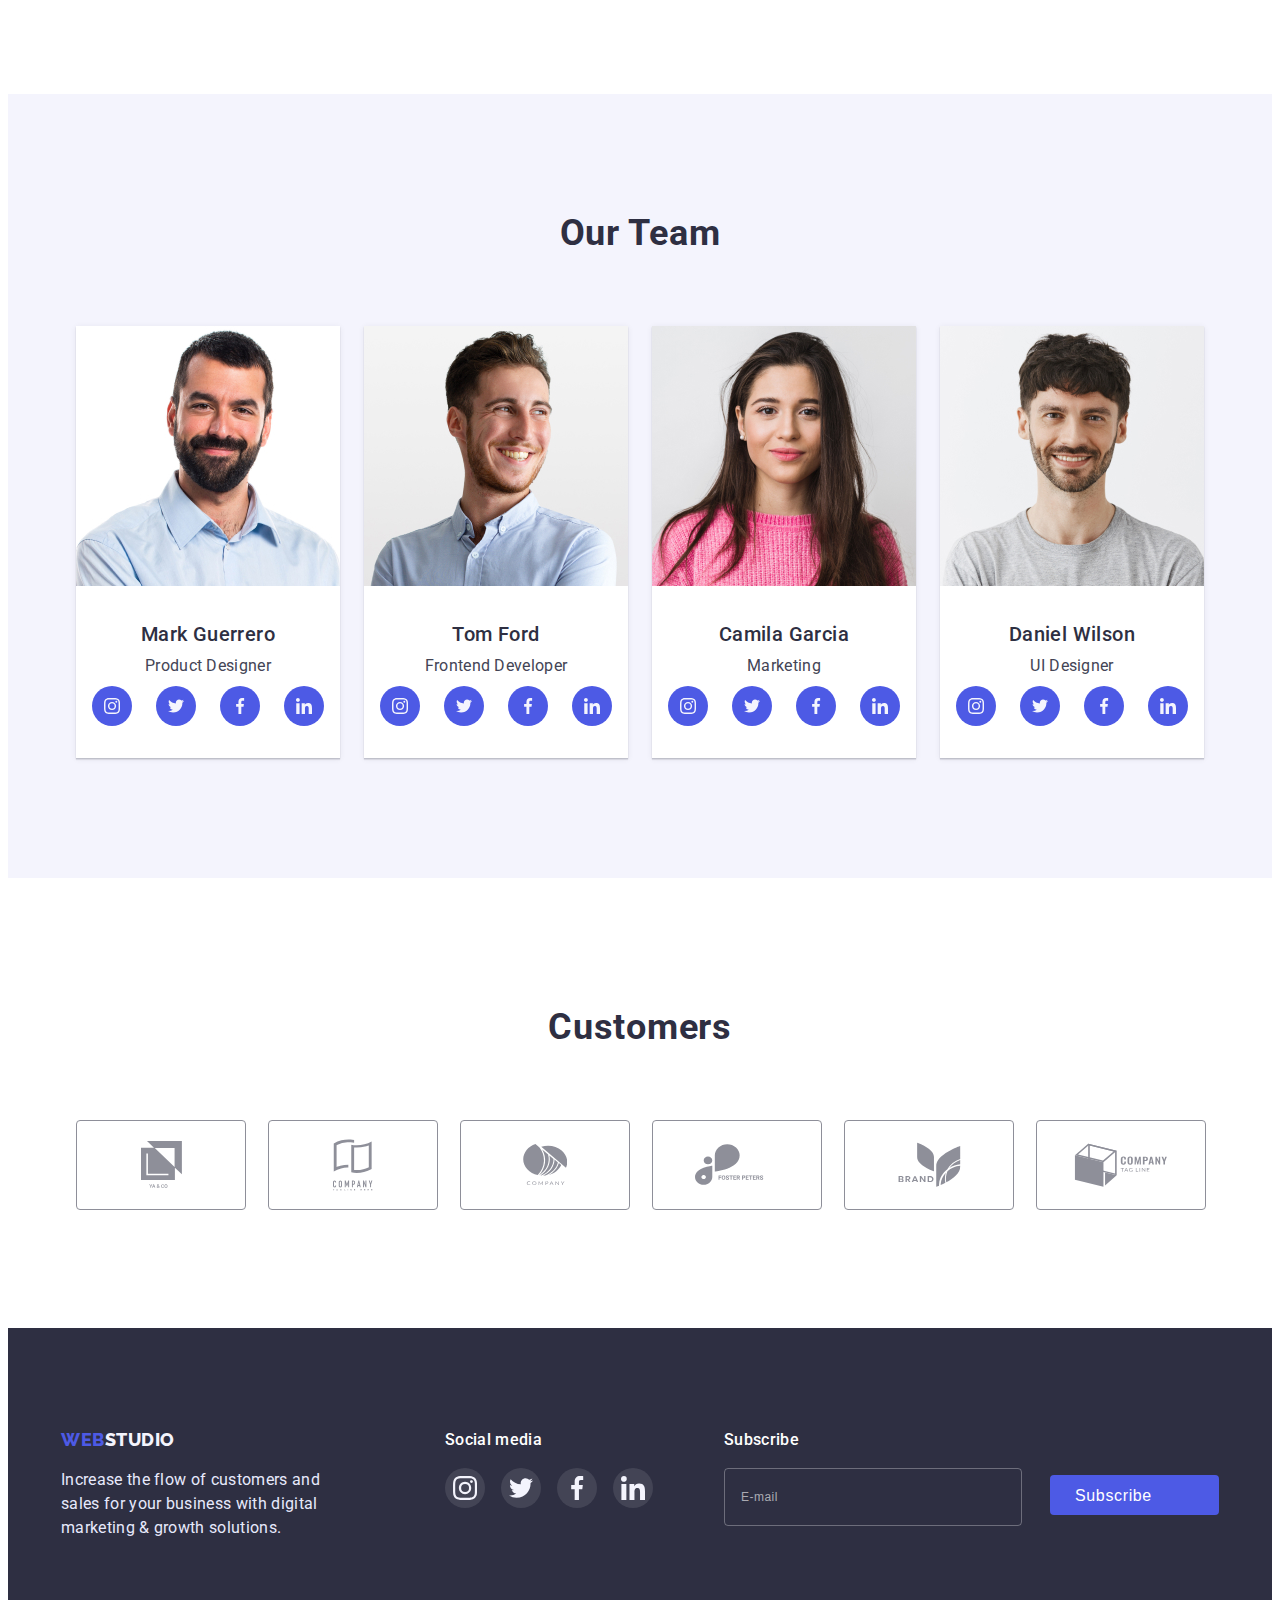
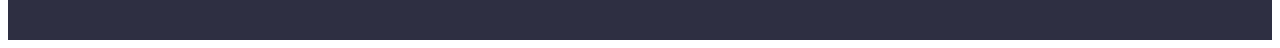
==== commit 5a366eeb: "." ====
--- a/index.html
+++ b/index.html
@@ -445,7 +445,7 @@
               </li>
             </ul>
           </li>
-          <li class="footer-item">
+          <li class="footer-item footer-item-submit">
             <form class="footer-form">
               <div class="footer-field">
                 <label for="user-email" class="footer-input-text">Subscribe</label>
@@ -455,11 +455,11 @@
                     <button type="submit" class="footer-submit-button">
                       <div class="footer-btn-wrap">
                       <span class="footer-btn-text">Subscribe</span>
-                      <svg class="footer-subscribe-icon" width="24" height="24">
+                      <!--<svg class="footer-subscribe-icon" width="24" height="24">
                         <use href="./images/footer-subsc.svg#icon-subscribe"></use>
                       </svg>
                       </div>
-                    </button>
+                    </button>-->
                     <!--until here-->
                   </div>
               </div>
@@ -520,9 +520,16 @@
               class="modal-comment modal-input"
               placeholder="Text input"
               ></textarea>
-              <div class="input-wrap">
              </div>
-             </div>
+             <div class="modal-field">
+              <input 
+              type="checkbox" 
+              name="Privacy Policy" 
+              id="Privacy Policy" 
+              value="true" 
+              class="input-check hidden">
+              <label for="Privacy Policy" class="check-text">I accept the terms and conditions of the Privacy Policy</label>
+            </div>
             <button type="submit" class="modal-btn">Send</button>
           </form>
       </div>
--- a/css/styles.css
+++ b/css/styles.css
@@ -517,6 +517,10 @@
   margin-right: 120px;
 }
 
+.footer-item-submit {
+  margin-left: auto;
+}
+
 .footer-item-title {
   margin-top: 0;
   margin-bottom: 16px;
@@ -599,7 +603,6 @@
   margin-left: 24px;
   padding: 8px 24px;
   min-width: 169px;
-  width: 165px;
   height: 40px;
 
   background-color: var(--accent-color);
@@ -621,6 +624,10 @@
   letter-spacing: 0.04em;
 
   color: #ffffff;
+}
+
+.footer-btn-text::after {
+  content: "";
 }
 
 .footer-subscribe-icon {
@@ -947,3 +954,35 @@
     0px 2px 2px rgba(0, 0, 0, 0.12);
   border: 1px solid transparent;
 }
+
+.check-text {
+  font-weight: 400;
+  font-size: 12px;
+  line-height: 1.17;
+  letter-spacing: 0.04em;
+
+  color: #757575;
+
+  display: flex;
+}
+
+.check-text::before {
+  content: "";
+  width: 16px;
+  height: 16px;
+  border: 1.25px solid #2e2f42;
+  border-radius: 2px;
+  margin-right: 8px;
+}
+
+.input-check:checked + .check-text::before {
+  background-color: var(--hover-btn-color);
+  border: none;
+  background-image: url(../images/check.svg);
+  background-repeat: no-repeat;
+  background-position: center;
+}
+
+.input-check:focus + .check-text::before {
+  border-color: var(--hover-btn-color);
+}
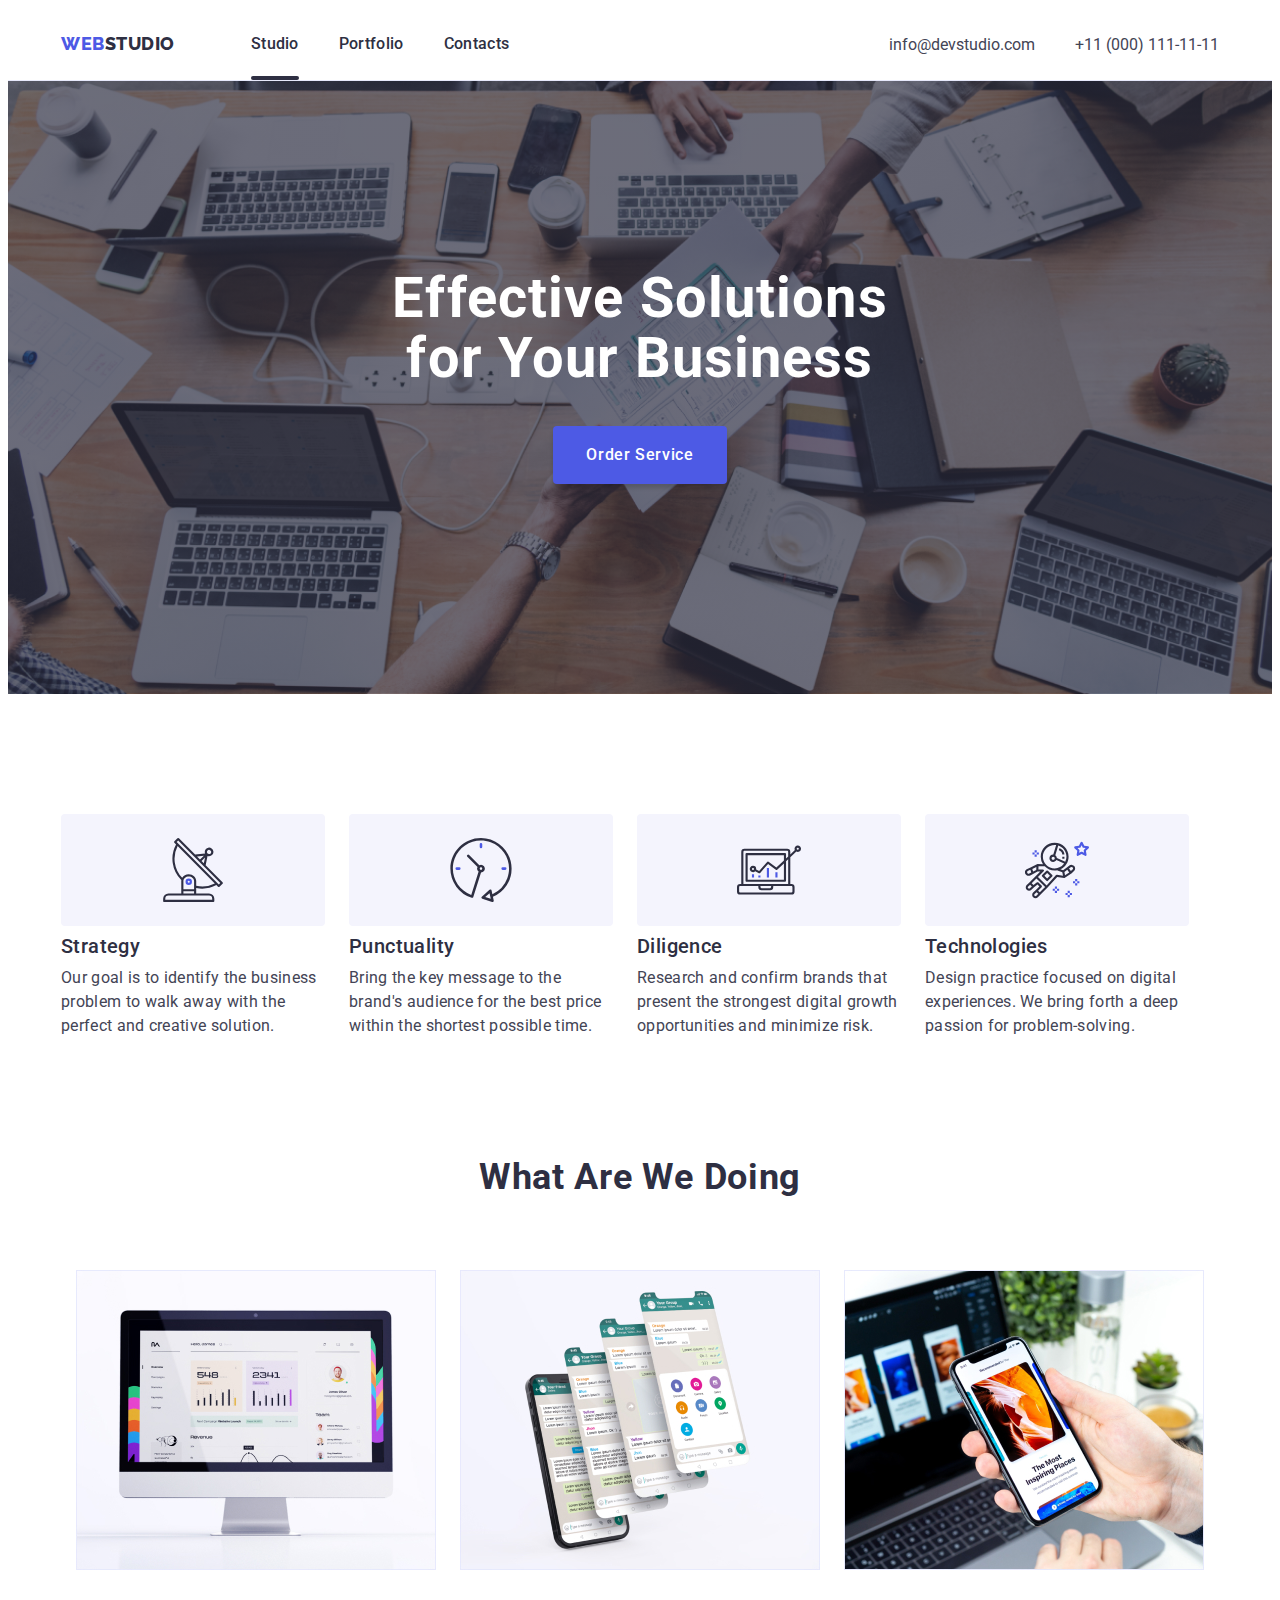
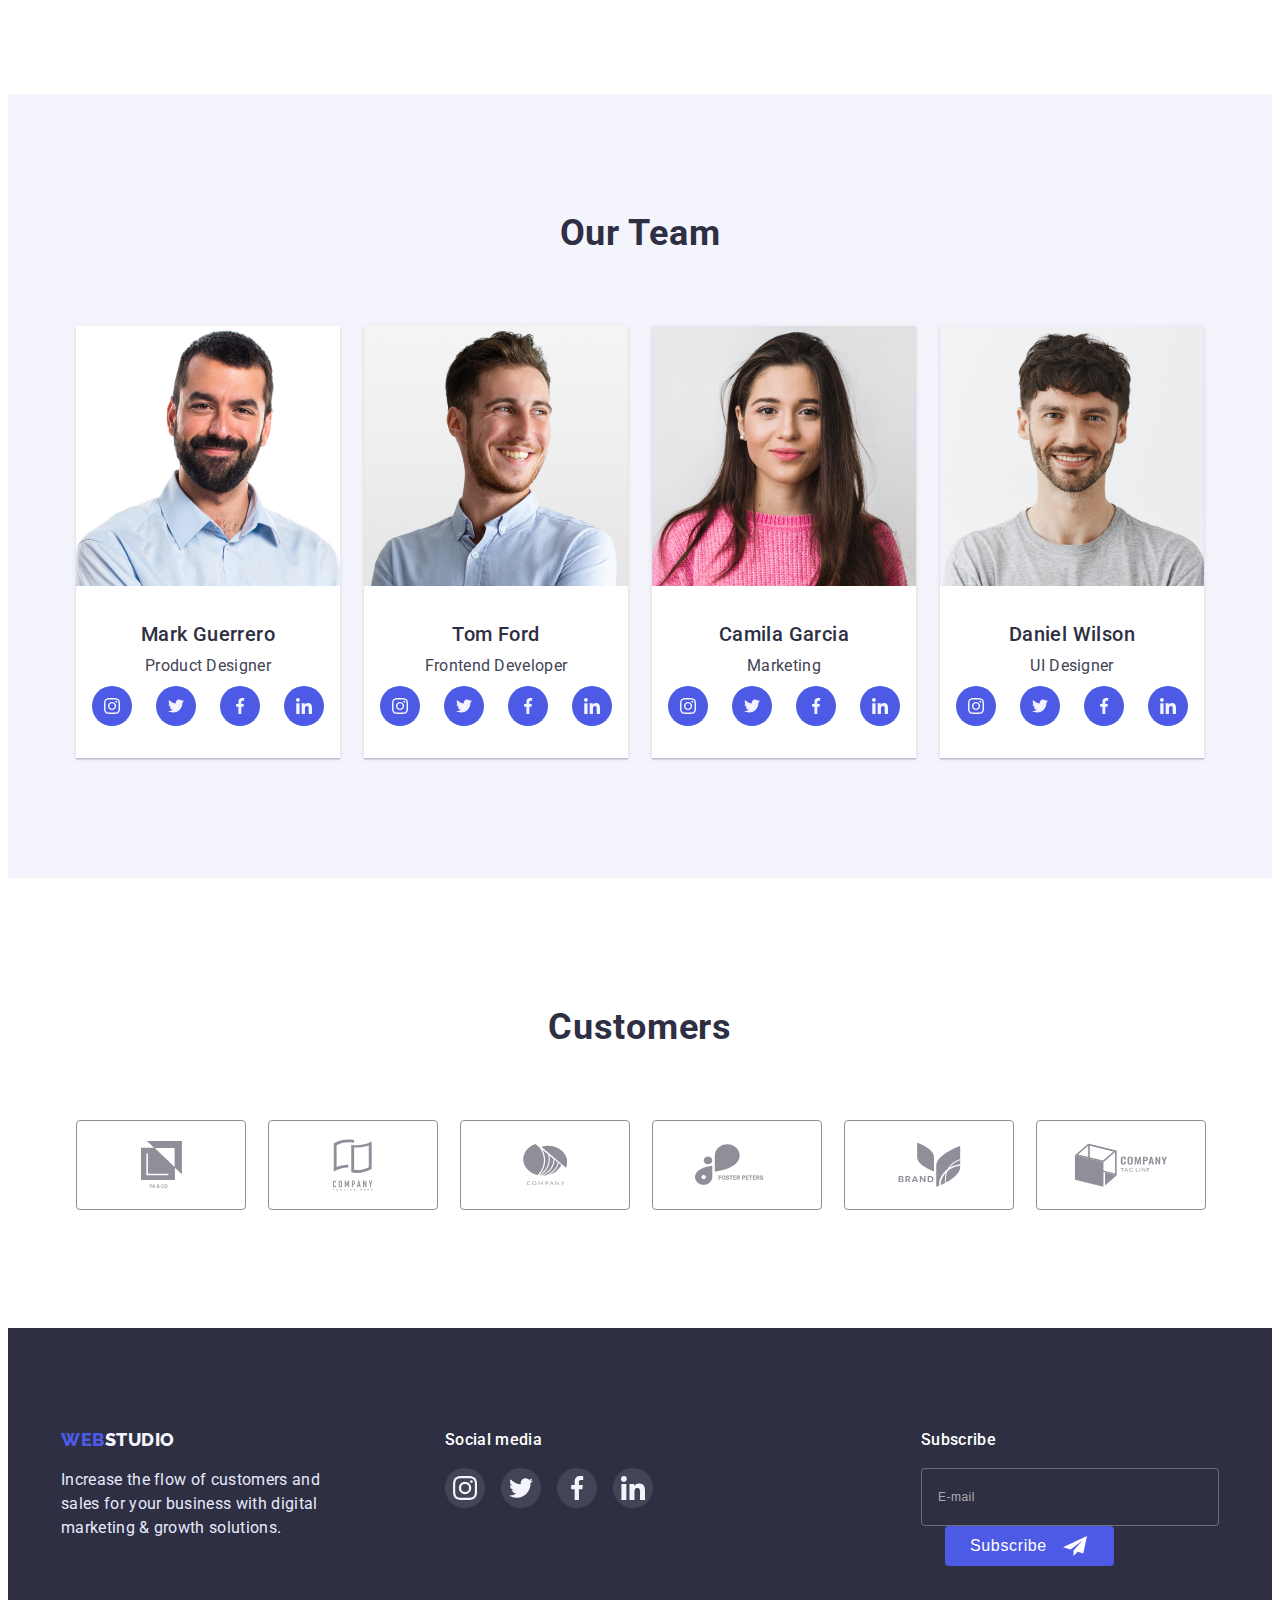
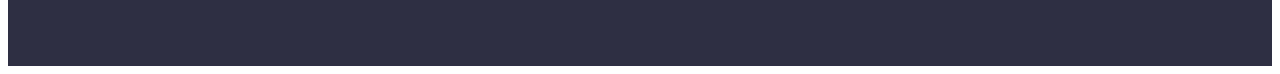
==== commit 36614148: "." ====
--- a/index.html
+++ b/index.html
@@ -451,16 +451,14 @@
                 <label for="user-email" class="footer-input-text">Subscribe</label>
                   <div class="footer-input-wrap">
                     <input type="text" name='user-email' class="footer-input" placeholder="E-mail">
-                  <!--butto question-->
-                    <button type="submit" class="footer-submit-button">
-                      <div class="footer-btn-wrap">
-                      <span class="footer-btn-text">Subscribe</span>
-                      <!--<svg class="footer-subscribe-icon" width="24" height="24">
-                        <use href="./images/footer-subsc.svg#icon-subscribe"></use>
-                      </svg>
-                      </div>
-                    </button>-->
-                    <!--until here-->
+                  <button type="submit" class="footer-submit-button">
+                    <span class="footer-btn-text">Subscribe</span>
+                    <svg class="footer-subscribe-icon" width="24" height="24">
+                      <use
+                        href="./images/footer-subsc.svg#icon-subscribe"
+                      ></use>
+                    </svg>
+                  </button>
                   </div>
               </div>
             </form>
@@ -471,11 +469,13 @@
     <!--------modal1 order service---------->
     <div class="backdrop is-hidden" data-modal>
       <div class="modal">
+        <div class="close-button-wrap">
           <button class="close-btn" type="button" data-modal-close>
             <svg class="close-icon" width="8" height="8">
               <use href="./images/close-modal.svg#icon-x-btn"></use>
             </svg>
           </button>
+        </div>
           <p class="modal-title">Leave your contacts and we will call you back</p>
           <form  class="modal-form">
             <div class="modal-field">
@@ -528,7 +528,7 @@
               id="Privacy Policy" 
               value="true" 
               class="input-check hidden">
-              <label for="Privacy Policy" class="check-text">I accept the terms and conditions of the Privacy Policy</label>
+              <label for="Privacy Policy" class="check-text">I accept the terms and conditions of the <a class="privacy-link">Privacy Policy</a></label>
             </div>
             <button type="submit" class="modal-btn">Send</button>
           </form>
--- a/css/styles.css
+++ b/css/styles.css
@@ -585,6 +585,8 @@
   border-radius: 4px;
   background-color: transparent;
   padding: 8px 16px;
+
+  color: #fff;
 }
 
 .footer-input::placeholder {
@@ -599,7 +601,8 @@
 
 /*button question*/
 .footer-submit-button {
-  display: inline-block;
+  display: flex;
+  align-items: center;
   margin-left: 24px;
   padding: 8px 24px;
   min-width: 169px;
@@ -626,17 +629,19 @@
   color: #ffffff;
 }
 
-.footer-btn-text::after {
-  content: "";
-}
+/*.footer-btn-text::after {
+  content: url(../images/footer-subsc.svg#icon-subscribe);
+  display: inline-block;
+  width: 24px;
+  height: 24px;
+  fill: rgb(255, 255, 255);
+}*/
 
 .footer-subscribe-icon {
-  display: inline-block;
-}
-
-.footer-btn-wrap {
-  gap: 16px;
-}
+  fill: #fff;
+  margin-left: 16px;
+}
+
 /*--------portfolio--------*/
 .box-sec {
   padding-top: 120px;
@@ -818,6 +823,9 @@
   transition: transform 250ms cubic-bezier(0.4, 0, 0.2, 1);
 }
 
+.close-button-wrap {
+}
+
 .close-btn {
   width: 24px;
   height: 24px;
@@ -831,10 +839,14 @@
   background-color: #e7e9fc;
   border: 1px solid rgba(0, 0, 0, 0.1);
   border-radius: 50%;
+
+  cursor: pointer;
+  transition: background-color 250ms cubic-bezier(0.4, 0, 0.2, 1);
 }
 
 .close-icon {
   fill: #000000;
+  transition: fill 250ms cubic-bezier(0.4, 0, 0.2, 1);
 }
 
 .close-btn:is(:hover, :focus) {
@@ -882,8 +894,11 @@
   width: 100%;
   height: 120px;
 
-  padding: 8px 16px;
   resize: none;
+}
+
+.modal-comment::placeholder {
+  padding-top: 8px;
 }
 
 .modal-input::placeholder {
@@ -986,3 +1001,13 @@
 .input-check:focus + .check-text::before {
   border-color: var(--hover-btn-color);
 }
+
+.privacy-link {
+  font-weight: 400;
+  font-size: 12px;
+  line-height: 1.17;
+  letter-spacing: 0.04em;
+  color: var(--accent-color);
+  text-decoration: underline;
+  margin-left: 2px;
+}
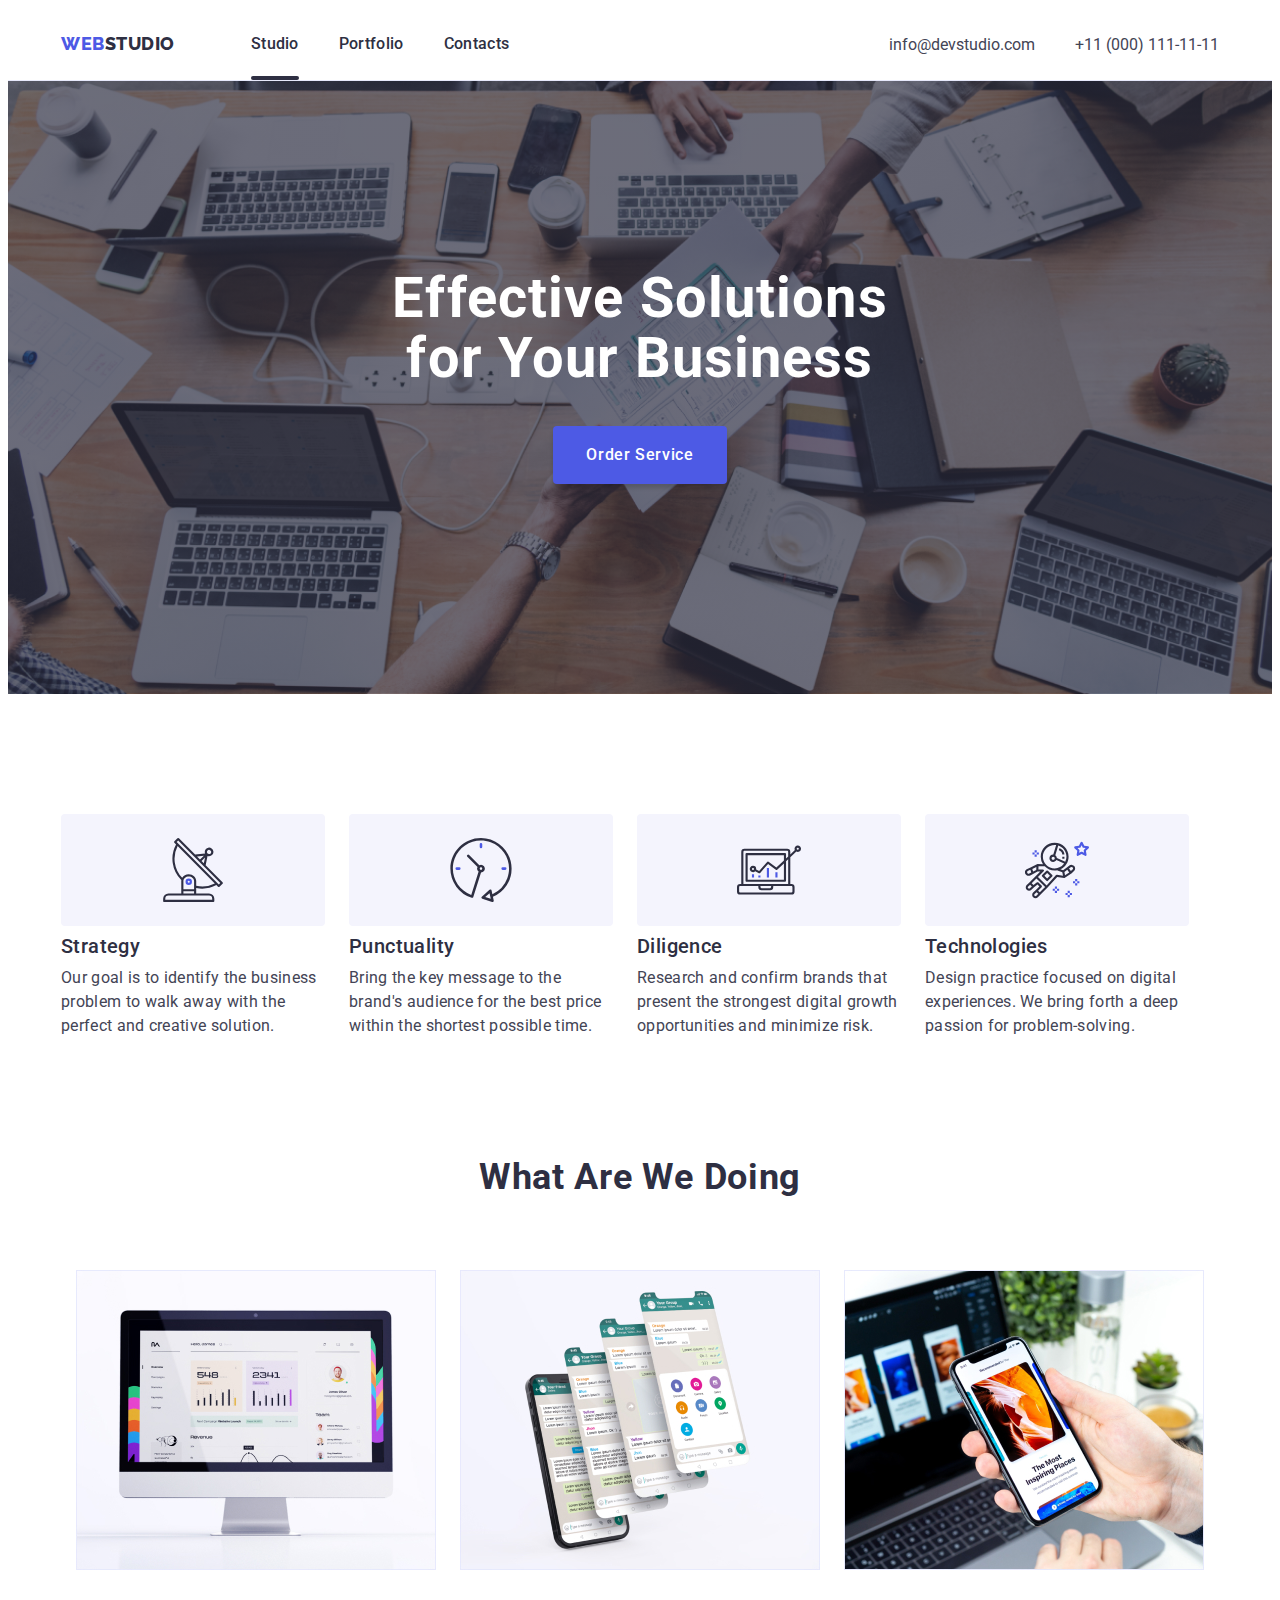
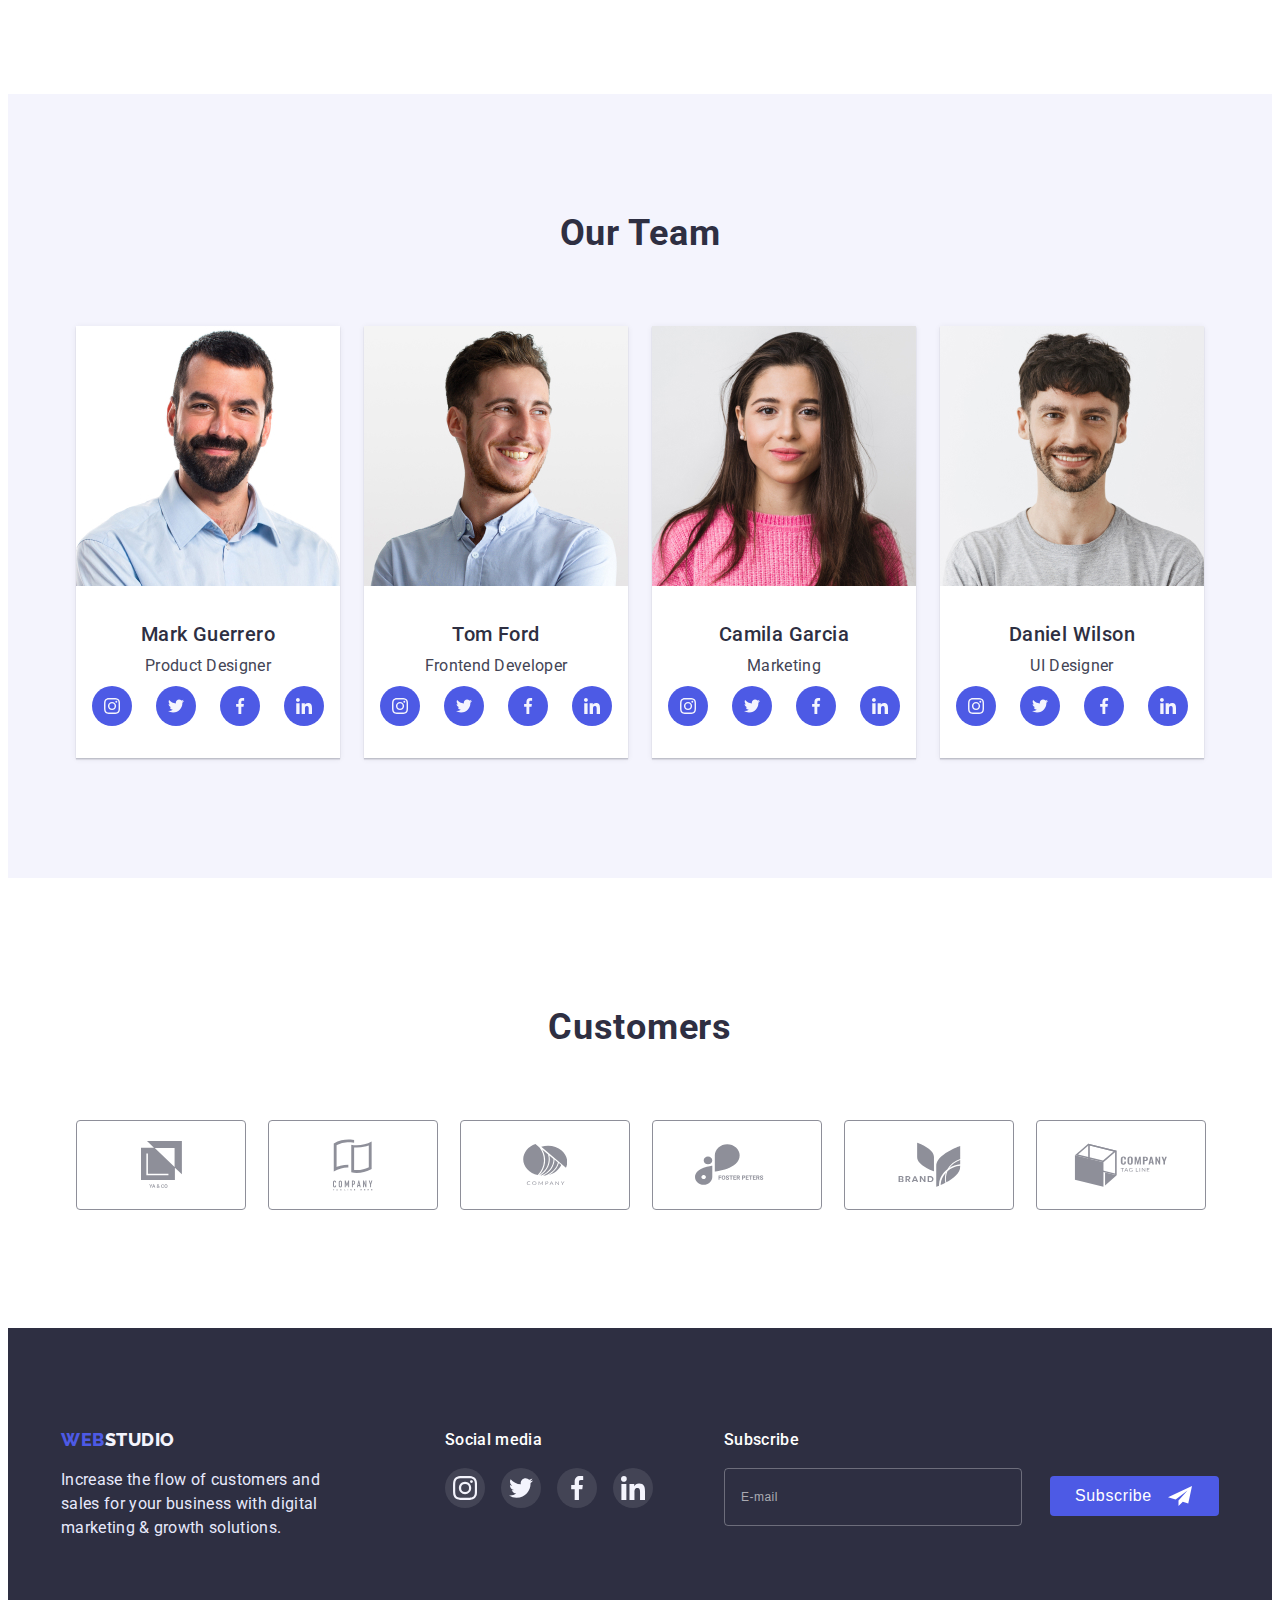
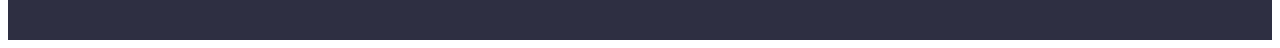
==== commit 42a80170: "." ====
--- a/index.html
+++ b/index.html
@@ -451,7 +451,8 @@
                 <label for="user-email" class="footer-input-text">Subscribe</label>
                   <div class="footer-input-wrap">
                     <input type="text" name='user-email' class="footer-input" placeholder="E-mail">
-                  <button type="submit" class="footer-submit-button">
+                    <div class="footer-submit-button-wrap">
+                      <button type="submit" class="footer-submit-button">
                     <span class="footer-btn-text">Subscribe</span>
                     <svg class="footer-subscribe-icon" width="24" height="24">
                       <use
@@ -459,6 +460,7 @@
                       ></use>
                     </svg>
                   </button>
+                    </div>
                   </div>
               </div>
             </form>
--- a/css/styles.css
+++ b/css/styles.css
@@ -563,6 +563,7 @@
 }
 
 .footer-field {
+  display: inline-block;
 }
 
 .footer-input-text {
@@ -615,6 +616,10 @@
   transition-property: background-color, color, box-shadow;
   transition-duration: 250ms;
   transition-timing-function: cubic-bezier(0.4, 0, 0.2, 1);
+}
+
+.footer-submit-button-wrap {
+  display: inline-block;
 }
 
 .footer-btn-text {
